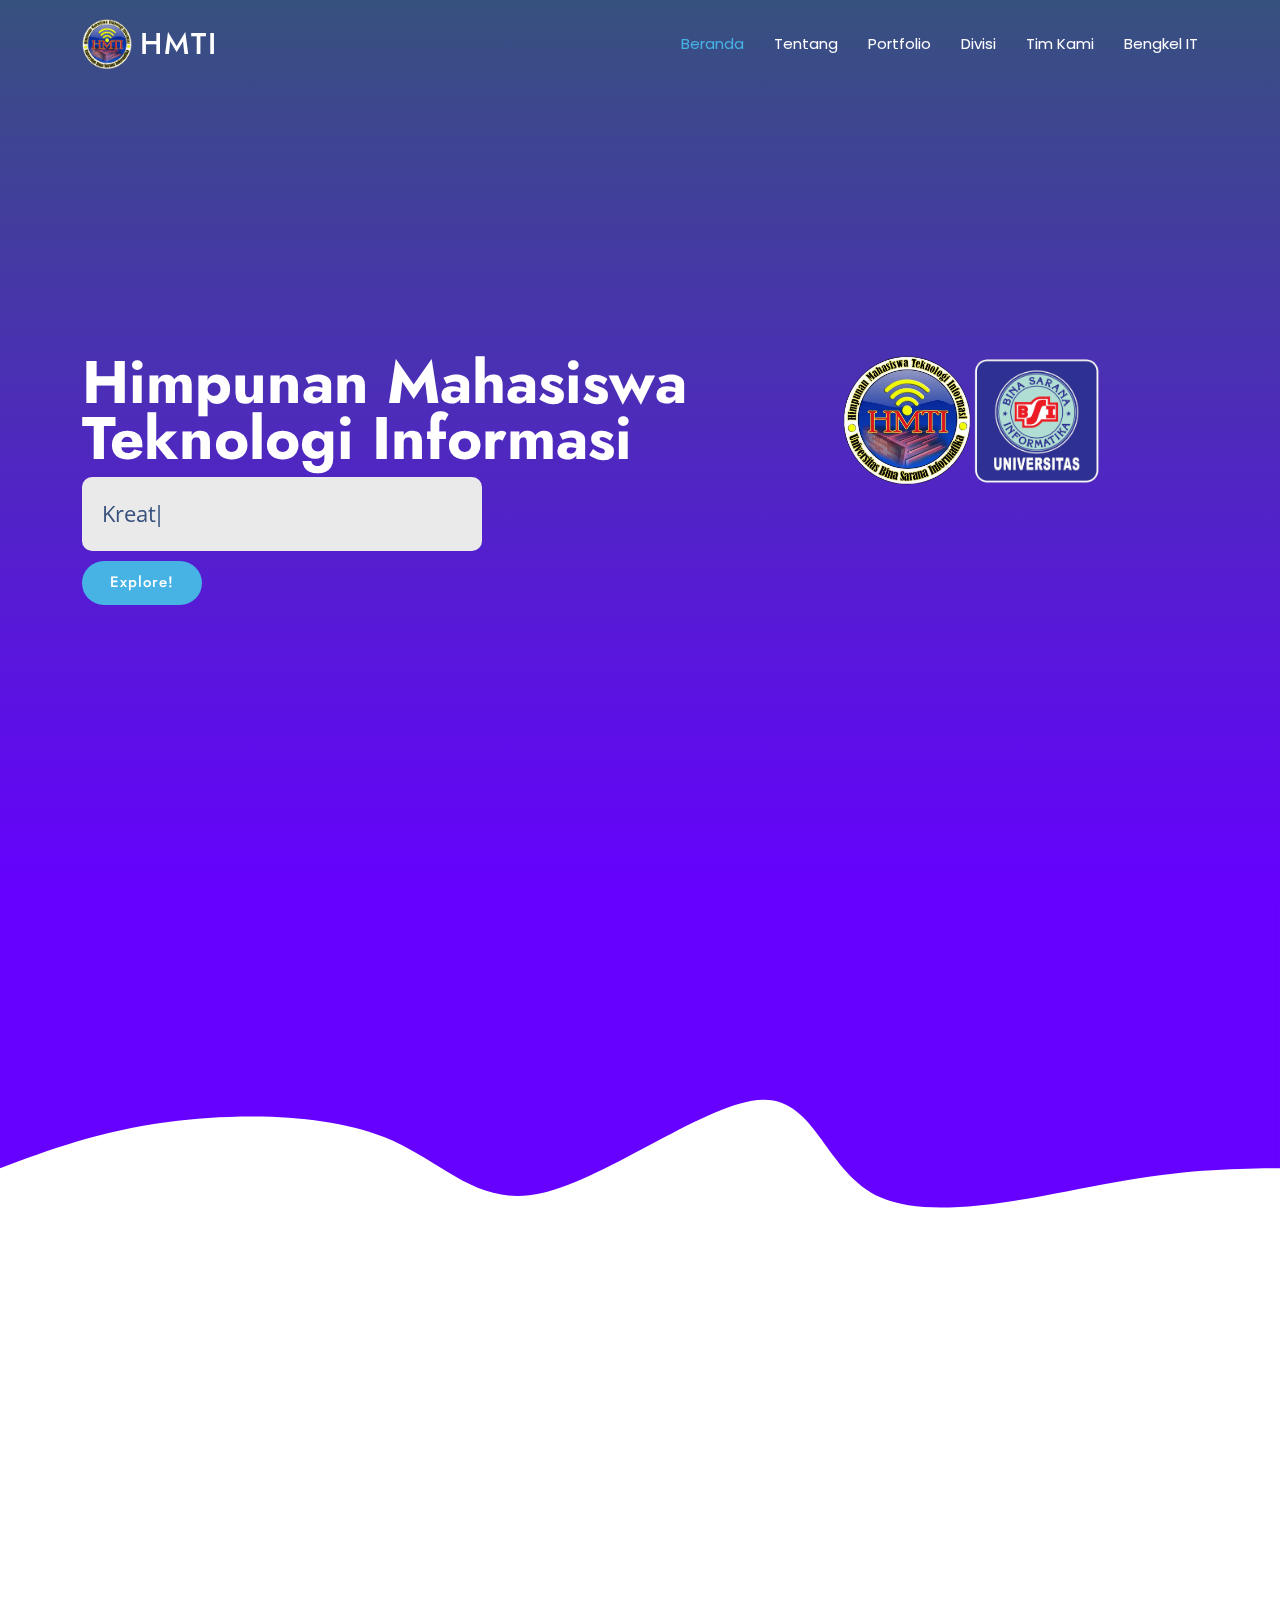
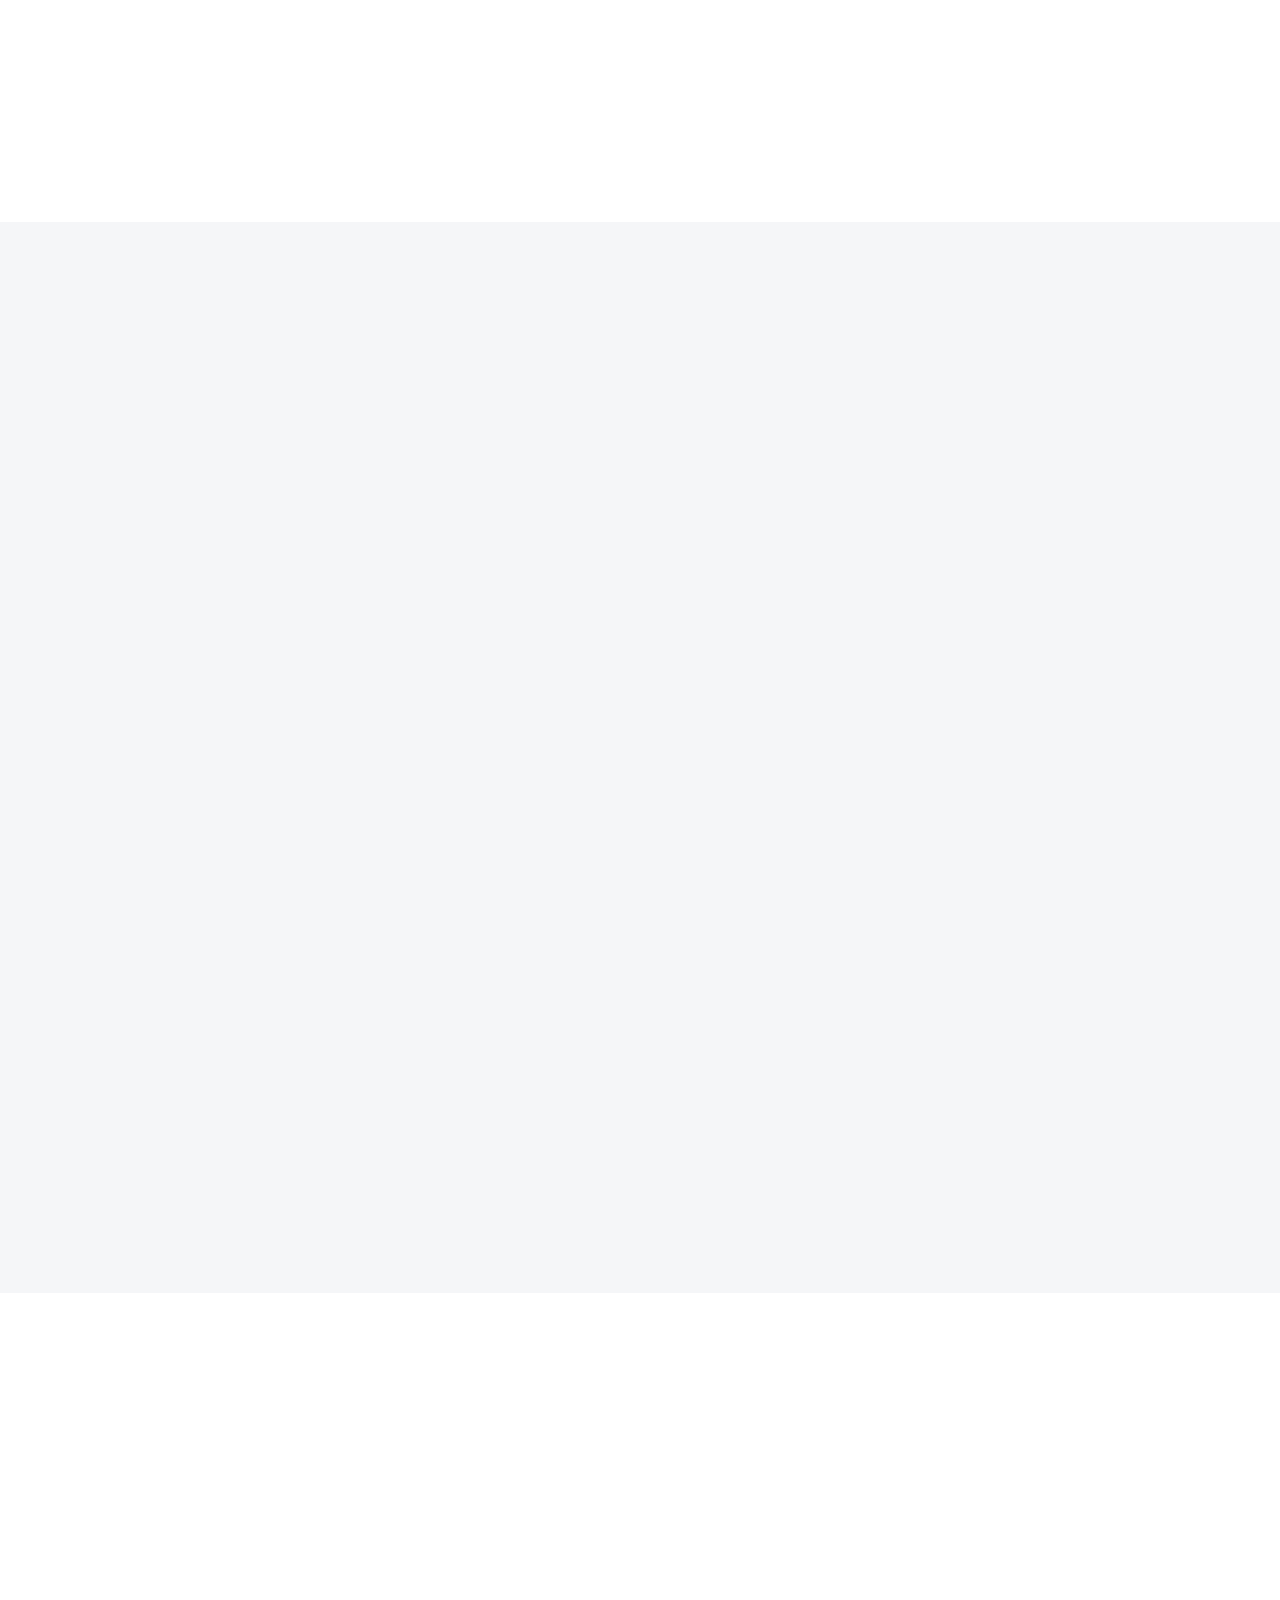
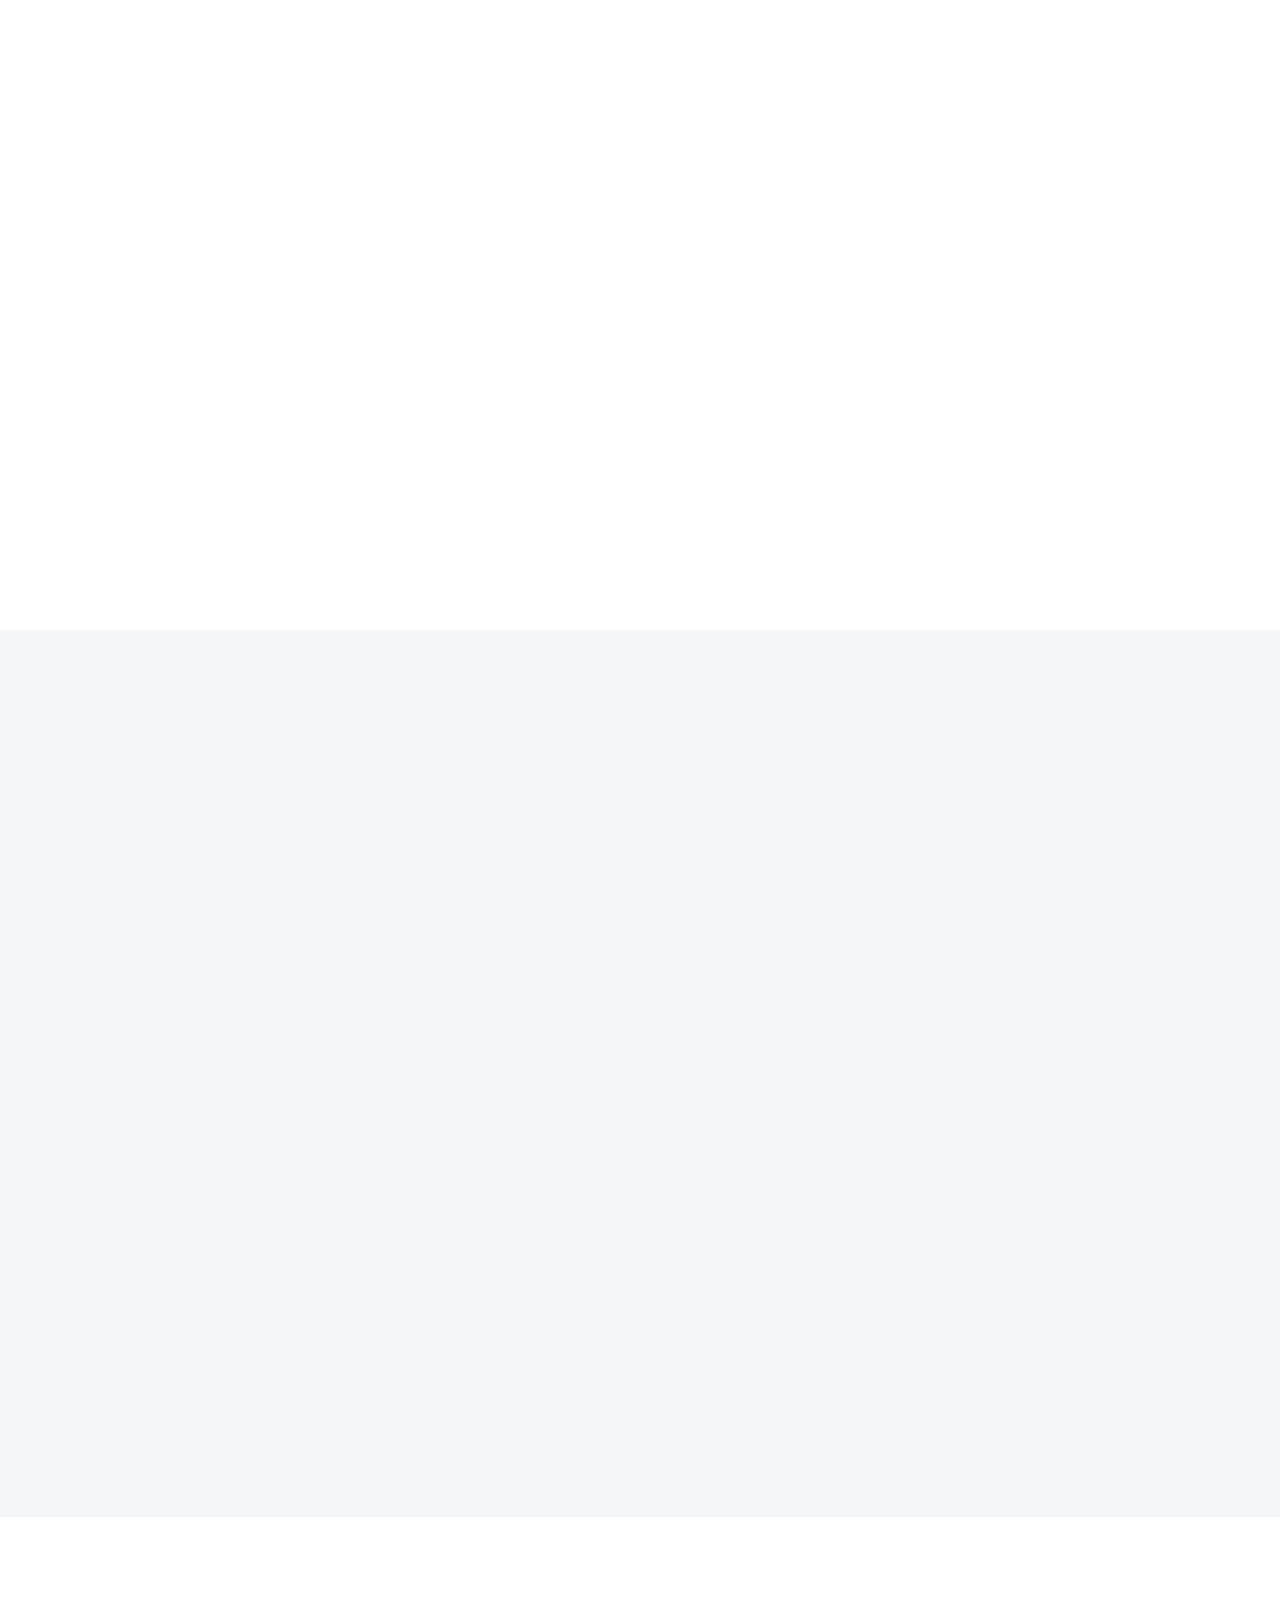
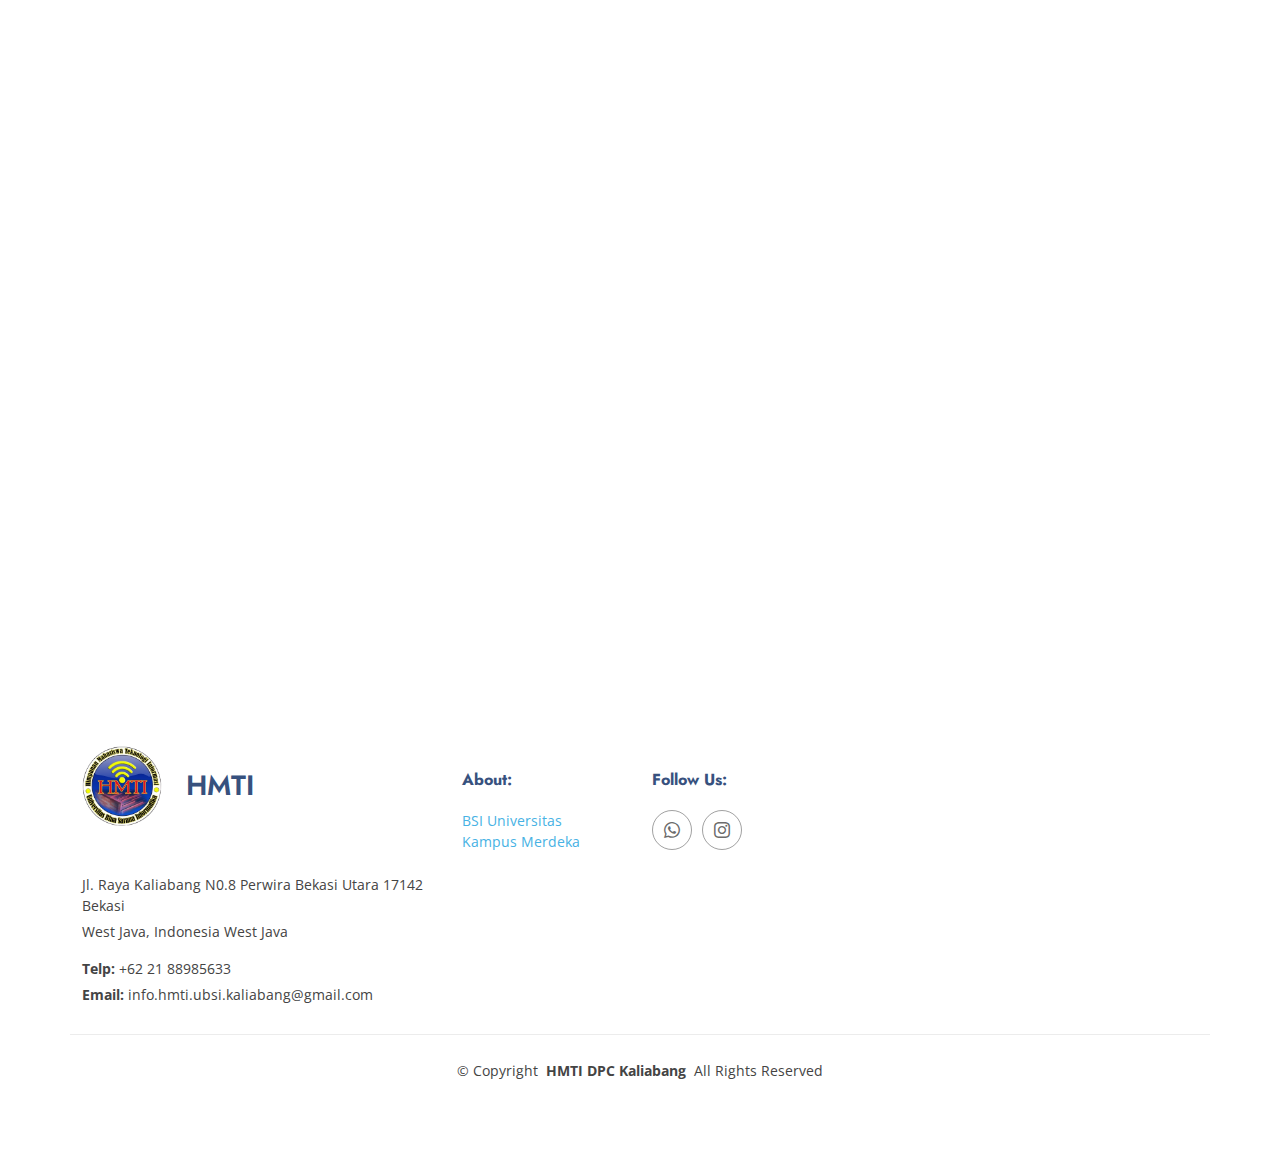
==== index.html @ dd817afd "add meta google-site" ====
<!DOCTYPE html>
<html lang="en">
  <head>
    <meta
      name="google-site-verification"
      content="E-CWiRntPMXFYasLdqHw-QI9miQb3XNckb81Kr66q2g"
    />
    <meta charset="utf-8" />
    <meta content="width=device-width, initial-scale=1.0" name="viewport" />
    <title>HMTI DPC Kaliabang</title>
    <meta
      name="description"
      content="Himpunan Mahasiswa Teknologi Informasi (HMTI) adalah wadah
                aspirasi dan pelayanan bagi mahasiswa Jurusan Teknologi
                Informasi."
    />
    <meta
      name="keywords"
      content="HMTI DPC Kaliabang, HMTI Kaliabang, DPC Kaliabang"
    />

    <!-- Favicons -->
    <link href="assets/logo-himpunan.png" rel="icon" />
    <link href="assets/logo-himpunan.png" rel="apple-touch-icon" />

    <!-- Fonts -->
    <link href="https://fonts.googleapis.com" rel="preconnect" />
    <link href="https://fonts.gstatic.com" rel="preconnect" crossorigin />
    <link
      href="https://fonts.googleapis.com/css2?family=Open+Sans:ital,wght@0,300;0,400;0,500;0,600;0,700;0,800;1,300;1,400;1,500;1,600;1,700;1,800&family=Poppins:ital,wght@0,100;0,200;0,300;0,400;0,500;0,600;0,700;0,800;0,900;1,100;1,200;1,300;1,400;1,500;1,600;1,700;1,800;1,900&family=Jost:ital,wght@0,100;0,200;0,300;0,400;0,500;0,600;0,700;0,800;0,900;1,100;1,200;1,300;1,400;1,500;1,600;1,700;1,800;1,900&display=swap"
      rel="stylesheet"
    />

    <!-- Vendor CSS Files -->
    <link
      href="assets/vendor/bootstrap/css/bootstrap.min.css"
      rel="stylesheet"
    />
    <link
      href="assets/vendor/bootstrap-icons/bootstrap-icons.css"
      rel="stylesheet"
    />
    <link href="assets/vendor/aos/aos.css" rel="stylesheet" />
    <link
      href="assets/vendor/glightbox/css/glightbox.min.css"
      rel="stylesheet"
    />
    <link href="assets/vendor/swiper/swiper-bundle.min.css" rel="stylesheet" />

    <!-- Main CSS File -->
    <link href="assets/css/main.css" rel="stylesheet" />
  </head>

  <body class="index-page">
    <header id="header" class="header d-flex align-items-center fixed-top">
      <div
        class="container-fluid container-xl position-relative d-flex align-items-center"
      >
        <a href="index.html" class="logo d-flex align-items-center me-auto">
          <!-- Uncomment the line below if you also wish to use an image logo -->
          <img src="assets/logo-himpunan.png" alt="Logo HMTI" />
          <h1 class="sitename">HMTI</h1>
          <br />
        </a>

        <nav id="navmenu" class="navmenu">
          <ul>
            <li><a href="#" class="active">Beranda</a></li>
            <li><a href="#about">Tentang</a></li>
            <!-- <li><a href="#services">Services</a></li> -->
            <li><a href="404.html">Portfolio</a></li>
            <li><a href="#divisi">Divisi</a></li>
            <li><a href="#team">Tim Kami</a></li>
            <li><a href="#contact">Bengkel IT</a></li>
          </ul>
          <i class="mobile-nav-toggle d-xl-none bi bi-list"></i>
        </nav>
      </div>
    </header>
    <main class="main">
      <!-- Hero Section -->
      <section id="hero" class="hero hehe section dark-background">
        <div class="container">
          <div class="row gy-4">
            <div
              class="col-lg-8 order-2 order-lg-1 d-flex flex-column justify-content-center"
              data-aos="zoom-out"
            >
              <h1>Himpunan Mahasiswa Teknologi Informasi</h1>
              <!-- <p>Aktif, Kreatif, Inovatif</p> -->

              <blockquote>
                <span id="typed"></span>
              </blockquote>
              <div class="d-flex">
                <a href="#about" class="btn-get-started">Explore!</a>
              </div>
            </div>
            <div
              class="col-lg-4 order-1 order-lg-2 hero-img ms"
              data-aos="zoom-out"
              data-aos-delay="200"
            >
              <img
                src="assets/logo-himpunan.png"
                class="animated"
                alt="Logo HMTI"
              /><img
                src="assets/logo-universitas-bina-sarana-informatika-ubsi.png"
                class="animated"
                alt="Logo UBSI"
              />
            </div>
          </div>
        </div>
      </section>
      <svg
        width="100%"
        height="100%"
        id="svg"
        viewBox="0 0 1440 490"
        xmlns="http://www.w3.org/2000/svg"
        class="transition duration-300 ease-in-out delay-150"
      >
        <style>
          .path-0 {
            animation: pathAnim-0 4s;
            animation-timing-function: linear;
            animation-iteration-count: infinite;
          }
          @keyframes pathAnim-0 {
            0% {
              d: path(
                "M 0,500 L 0,187 C 51.65372724149776,186.47578151837854 103.30745448299552,185.9515630367571 187,171 C 270.6925455170045,156.0484369632429 386.42390930951564,126.66952937135005 449,154 C 511.57609069048436,181.33047062864995 520.9969082789419,265.37031947784266 582,264 C 643.0030917210581,262.62968052215734 755.5884575747166,175.84919271727932 830,159 C 904.4115424252834,142.15080728272068 940.6492614221918,195.23290965304017 1008,222 C 1075.3507385778082,248.76709034695983 1173.8144967365165,249.21916867055992 1251,239 C 1328.1855032634835,228.78083132944008 1384.0927516317417,207.89041566472002 1440,187 L 1440,500 L 0,500 Z"
              );
            }
            25% {
              d: path(
                "M 0,500 L 0,187 C 83.61113019580898,213.02610786671247 167.22226039161797,239.05221573342493 241,228 C 314.77773960838203,216.94778426657507 378.722088629337,168.81724493301272 443,159 C 507.277911370663,149.18275506698728 571.889385091034,177.6788045345242 626,201 C 680.110614908966,224.3211954654758 723.720371006527,242.4675369288904 795,215 C 866.279628993473,187.5324630711096 965.2291308828583,114.45104774991412 1036,115 C 1106.7708691171417,115.54895225008588 1149.3631054620405,189.7282720714531 1212,214 C 1274.6368945379595,238.2717279285469 1357.3184472689798,212.63586396427345 1440,187 L 1440,500 L 0,500 Z"
              );
            }
            50% {
              d: path(
                "M 0,500 L 0,187 C 89.83442116111306,234.89144623840605 179.6688423222261,282.7828924768121 238,261 C 296.3311576777739,239.2171075231879 323.1590518722088,147.75987633115767 394,131 C 464.8409481277912,114.24012366884232 579.6949501889386,172.1776021985572 655,198 C 730.3050498110614,223.8223978014428 766.0611473720371,217.52971487461352 816,201 C 865.9388526279629,184.47028512538648 930.0604603229131,157.70353830298868 995,165 C 1059.939539677087,172.29646169701132 1125.6970113363104,213.6561319134318 1200,223 C 1274.3029886636896,232.3438680865682 1357.1514943318448,209.6719340432841 1440,187 L 1440,500 L 0,500 Z"
              );
            }
            75% {
              d: path(
                "M 0,500 L 0,187 C 87.91068361387838,156.14737203710064 175.82136722775675,125.2947440742013 236,122 C 296.17863277224325,118.7052559257987 328.6252147028513,142.96839574029542 381,160 C 433.3747852971487,177.03160425970458 505.67777396083807,186.83167296461698 586,204 C 666.3222260391619,221.16832703538302 754.6636894537959,245.7049124012367 822,217 C 889.3363105462041,188.2950875987633 935.667468223978,106.34867743043628 993,110 C 1050.332531776022,113.65132256956372 1118.6664376502922,202.90037787701823 1195,230 C 1271.3335623497078,257.09962212298177 1355.666781174854,222.04981106149089 1440,187 L 1440,500 L 0,500 Z"
              );
            }
            100% {
              d: path(
                "M 0,500 L 0,187 C 51.65372724149776,186.47578151837854 103.30745448299552,185.9515630367571 187,171 C 270.6925455170045,156.0484369632429 386.42390930951564,126.66952937135005 449,154 C 511.57609069048436,181.33047062864995 520.9969082789419,265.37031947784266 582,264 C 643.0030917210581,262.62968052215734 755.5884575747166,175.84919271727932 830,159 C 904.4115424252834,142.15080728272068 940.6492614221918,195.23290965304017 1008,222 C 1075.3507385778082,248.76709034695983 1173.8144967365165,249.21916867055992 1251,239 C 1328.1855032634835,228.78083132944008 1384.0927516317417,207.89041566472002 1440,187 L 1440,500 L 0,500 Z"
              );
            }
          }
        </style>
        <defs>
          <linearGradient id="gradient" x1="0%" y1="50%" x2="100%" y2="50%">
            <stop offset="5%" stop-color="#6600ff"></stop>
            <stop offset="95%" stop-color="#6600ff"></stop>
          </linearGradient>
        </defs>
        <path
          d="M 0,500 L 0,187 C 51.65372724149776,186.47578151837854 103.30745448299552,185.9515630367571 187,171 C 270.6925455170045,156.0484369632429 386.42390930951564,126.66952937135005 449,154 C 511.57609069048436,181.33047062864995 520.9969082789419,265.37031947784266 582,264 C 643.0030917210581,262.62968052215734 755.5884575747166,175.84919271727932 830,159 C 904.4115424252834,142.15080728272068 940.6492614221918,195.23290965304017 1008,222 C 1075.3507385778082,248.76709034695983 1173.8144967365165,249.21916867055992 1251,239 C 1328.1855032634835,228.78083132944008 1384.0927516317417,207.89041566472002 1440,187 L 1440,500 L 0,500 Z"
          stroke="none"
          stroke-width="0"
          fill="url(#gradient)"
          fill-opacity="1"
          class="transition-all duration-300 ease-in-out delay-150 path-0"
          transform="rotate(-180 720 250)"
        ></path>
      </svg>
      <!-- /Hero Section -->

      <!-- About Section -->
      <section id="about" class="about section">
        <!-- Section Title -->
        <div class="container section-title" data-aos="fade-up">
          <h2>Tentang Kami</h2>
        </div>
        <!-- End Section Title -->

        <div class="container">
          <div class="row gy-4">
            <div
              class="col-lg-6 content"
              data-aos="fade-up"
              data-aos-delay="100"
            >
              <p style="text-align: justify">
                Himpunan Mahasiswa Teknologi Informasi (HMTI) adalah wadah
                aspirasi dan pelayanan bagi mahasiswa Jurusan Teknologi
                Informasi. HMTI didirikan pada tanggal 02 Februari 2020
                bertempat di Jakarta. Himpunan Mahasiswa Teknologi Informasi
                terbentuk dengan dilatar belakangi oleh kebutuhan mahasiswa
                program studi Teknologi Informasi untuk terciptanya lingkungan
                yang mendukung pengembangan skill mahasiswa pada program studi
                tersebut sebagai calon teknisi dan akademisi aktif yang akan
                turun ke tengah-tengah masyarakat.
              </p>
            </div>

            <div class="col-lg-6" data-aos="fade-up" data-aos-delay="200">
              <p style="text-align: justify">
                Terbentuknya HMTI adalah sebagai salah satu wadah organisasi
                yang sangat dibutuhkan oleh seluruh mahasiswa Teknologi
                Informasi Universitas Bina Sarana Informatika untuk mencurahkan
                ide-ide brilian dan mengembangkan kemampuan mereka dalam
                menguasai materi-materi informatika, dan mengembangkan
                kreativitas yang tidak hanya bersifat teoritis, sehingga mereka
                menjadi akademisi yang profesional dan patut diteladani.
              </p>
              <a
                href="#"
                class="read-more"
                data-bs-toggle="modal"
                data-bs-target="#exampleModal"
                ><span>Lanjut Baca</span><i class="bi bi-arrow-right"></i
              ></a>
            </div>
            <div
              class="modal fade"
              id="exampleModal"
              tabindex="-1"
              aria-labelledby="exampleModalLabel"
              aria-hidden="true"
            >
              <div
                class="modal-dialog modal-dialog-scrollable modal-dialog-centered modal-xl"
              >
                <div class="modal-content">
                  <div class="modal-header">
                    <button
                      type="button"
                      class="btn-close"
                      data-bs-dismiss="modal"
                      aria-label="Close"
                    ></button>
                  </div>
                  <div class="modal-body">
                    <div class="row gy-4">
                      <div class="col-lg-6">
                        <p style="text-align: justify">
                          Himpunan Mahasiswa Teknologi Informasi (HMTI) adalah
                          wadah aspirasi dan pelayanan bagi mahasiswa Jurusan
                          Teknologi Informasi. HMTI didirikan pada tanggal 02
                          Februari 2020 bertempat di Jakarta. Himpunan Mahasiswa
                          Teknologi Informasi terbentuk dengan dilatar belakangi
                          oleh kebutuhan mahasiswa program studi Teknologi
                          Informasi untuk terciptanya lingkungan yang mendukung
                          pengembangan skill mahasiswa pada program studi
                          tersebut sebagai calon teknisi dan akademisi aktif
                          yang akan turun ke tengah-tengah masyarakat.
                        </p>
                      </div>
                      <div class="col-lg-6">
                        <p style="text-align: justify">
                          Terbentuknya HMTI adalah sebagai salah satu wadah
                          organisasi yang sangat dibutuhkan oleh seluruh
                          mahasiswa Teknologi Informasi Universitas Bina Sarana
                          Informatika untuk mencurahkan ide-ide brilian dan
                          mengembangkan kemampuan mereka dalam menguasai
                          materi-materi informatika, dan mengembangkan
                          kreativitas yang tidak hanya bersifat teoritis,
                          sehingga mereka menjadi akademisi yang profesional dan
                          patut diteladani.
                        </p>
                      </div>
                      <div class="col-lg-6">
                        <p style="text-align: justify">
                          Memperhatikan realita kemampuan mahasiswa dalam
                          mengelola kepribadian serta kemampuan intelektual
                          dalam sisi akademisi aktif dilingkungan perkuliahan,
                          baik dalam segi teknisi informasi, berkomunikasi atau
                          public speaking dan lain-lain, maka dari itu dengan
                          keinginan luhur dan dukungan dari seluruh mahasiswa
                          Teknologi Informasi Universitas Bina Sarana
                          Informatika memutuskan satu kesepakatan untuk
                          membentuk sebuah organisasi yang bernama HMTI sebagai
                          wadah diskusi mahasiswa Teknologi Informasi dan
                          pengembangan softskill secara produktif.
                        </p>
                      </div>
                      <div class="col-lg-6">
                        <p style="text-align: justify">
                          HMTI bertempat di Universitas Bina Sarana Informatika
                          Kramat di Jl. Kramat Raya No. 98 RT.18/RW.1, Paseban,
                          kecamatan Senen, Kota Jakarta pusat, Daerah Khusus
                          Ibukota Jakarta 10420.
                        </p>
                      </div>
                    </div>
                  </div>
                </div>
              </div>
            </div>
          </div>
        </div>
      </section>
      <!-- /About Section -->

      <!-- Why Us Section -->
      <section
        id="why-us"
        class="section why-us light-background"
        data-builder="section"
      >
        <div class="container-fluid">
          <div class="row gy-4">
            <div
              class="col-lg-7 d-flex flex-column justify-content-center order-2 order-lg-1"
            >
              <div
                class="content px-xl-5"
                data-aos="fade-up"
                data-aos-delay="100"
              >
                <h3>
                  <strong>Visi, Misi</strong>
                </h3>
              </div>

              <div
                class="faq-container px-xl-5"
                data-aos="fade-up"
                data-aos-delay="200"
              >
                <div class="faq-item faq-active">
                  <h3>Visi</h3>
                  <div class="faq-content">
                    <p>
                      Menjadikan HMTI sebagai wadah aspirasi dan pelayanan demi
                      mewujudkan mahasiswa teknologi informasi yang aktif,
                      kreatif, kompetitif, bertanggungjawab, dan berwawasan luas
                      agar mampu bersaing dalam perkembangan teknologi.
                    </p>
                  </div>
                  <i class="faq-toggle bi bi-chevron-right"></i>
                </div>
                <!-- End Faq item-->

                <div class="faq-item">
                  <h3>Misi</h3>
                  <div class="faq-content">
                    <p>
                      1. Meningkatkan kontribusi HMTI kepada lingkungan kampus
                      serta masyarakat luas terutama dibidang Teknologi
                      Informasi.
                      <br />
                      2. Menciptakan prestasi atau akademisi yang kreatif dan
                      inovatif dari berbagai aspek, baik akademik ataupun non
                      akademik.
                      <br />
                      3. Menanamkan sikap disiplin dan bertanggung jawab dalam
                      berorganisasi kepada setiap anggota.
                      <br />
                      4. Menciptakan ikatan yang kuat dan rasa memiliki terhadap
                      himpunan serta menjadikan HMTI sebagai keluarga.
                      <br />
                      5. Menjalin hubungan baik dan kerja sama dengan organisasi
                      mahasiswa lainnya serta menjaga nama baik himpunan dan
                      almamater.
                    </p>
                  </div>
                  <i class="faq-toggle bi bi-chevron-right"></i>
                </div>
                <!-- End Faq item-->
              </div>
            </div>

            <div class="col-lg-5 order-1 order-lg-2 why-us-img">
              <img
                src="assets/img/why-us.png"
                class="img-fluid"
                alt=""
                data-aos="zoom-in"
                data-aos-delay="100"
              />
            </div>
          </div>
        </div>
      </section>
      <!-- /Why Us Section -->

      <!-- Services Section -->
      <section id="divisi" class="services section light-background">
        <!-- Section Title -->
        <div class="container section-title" data-aos="fade-up">
          <h2>Divisi HMTI</h2>
        </div>
        <!-- End Section Title -->

        <div class="container">
          <div class="row gy-4 justify-content-center">
            <div
              class="col-xl-3 col-md-6 d-flex"
              data-aos="fade-up"
              data-aos-delay="100"
            >
              <div class="service-item position-relative">
                <div class="icon">
                  <i class="bi bi-calendar4-week icon"></i>
                </div>
                <h4>
                  <a href="kominfo/" class="stretched-link">Divisi Kominfo</a>
                </h4>
                <p>
                  Divisi Komunikasi dan Informasi (Kominfo) adalah divisi yang
                  bertugas dalam bidang komunikasi, publikasi, dan penyebaran
                  informasi.
                </p>
              </div>
            </div>
            <!-- End Service Item -->

            <div
              class="col-xl-3 col-md-6 d-flex"
              data-aos="fade-up"
              data-aos-delay="200"
            >
              <div class="service-item position-relative">
                <div class="icon">
                  <i class="bi bi-megaphone"></i>
                </div>
                <h4>
                  <a href="psdm/" class="stretched-link">Divisi PSDM</a>
                </h4>
                <p>
                  Divisi Pengembangan Sumber Daya Mahasiswa (PSDM) adalah divisi
                  yang bertugas untuk mengembangkan sumber daya mahasiswa di
                  berbagai organisasi.
                </p>
              </div>
            </div>
            <!-- End Service Item -->

            <div
              class="col-xl-3 col-md-6 d-flex"
              data-aos="fade-up"
              data-aos-delay="300"
            >
              <div class="service-item position-relative">
                <div class="icon">
                  <i class="bi bi-info-circle"></i>
                </div>
                <h4>
                  <a href="litbang/" class="stretched-link">Divisi Litbang</a>
                </h4>
                <p>
                  Divisi litbang atau divisi penelitian dan pengembangan adalah
                  divisi yang bertugas melakukan penelitian, pengembangan, dan
                  publikasi.
                </p>
              </div>
            </div>
            <!-- End Service Item -->
          </div>
        </div>
      </section>
      <!-- /Services Section -->

      <!-- Team Section -->
      <section id="team" class="team section">
        <!-- Section Title -->
        <div class="container section-title" data-aos="fade-up">
          <h2>Struktur Organisasi HMTI</h2>
        </div>
        <!-- End Section Title -->

        <div class="container">
          <div class="row gy-4">
            <div class="col-lg-6" data-aos="fade-up" data-aos-delay="100">
              <div class="team-member d-flex align-items-start">
                <div class="pic">
                  <a
                    href="assets/img/team/therima.jpg"
                    title="Therima"
                    data-gallery="portfolio-gallery-app"
                    class="glightbox preview-link"
                  >
                    <img
                      src="assets/img/team/therima.jpg"
                      class="img-fluid"
                      alt=""
                    />
                  </a>
                </div>
                <div class="member-info">
                  <h4>Therima</h4>
                  <span>Ketua DPC Kaliabang</span>
                  <!-- <p>
                    Explicabo voluptatem mollitia et repellat qui dolorum quasi
                  </p> -->
                  <div class="social">
                    <a
                      href="https://www.instagram.com/therima_ndr/"
                      target="_blank"
                      ><i class="bi bi-instagram"></i
                    ></a>
                  </div>
                </div>
              </div>
            </div>
            <!-- End Team Member -->

            <div class="col-lg-6" data-aos="fade-up" data-aos-delay="200">
              <div class="team-member d-flex align-items-start">
                <div class="pic">
                  <a
                    href="assets/img/team/ega.jpg"
                    title="Ega Ernanda"
                    data-gallery="portfolio-gallery-app"
                    class="glightbox preview-link"
                  >
                    <img
                      src="assets/img/team/ega.jpg"
                      class="img-fluid"
                      alt=""
                    />
                  </a>
                </div>
                <div class="member-info">
                  <h4>Ega Ernanda</h4>
                  <span>Sekretaris Jendral</span>
                  <!-- <p>
                    Aut maiores voluptates amet et quis praesentium qui senda
                    para
                  </p> -->
                  <div class="social">
                    <a
                      href="https://www.instagram.com/eggrnnd_
/"
                      target="_blank"
                      ><i class="bi bi-instagram"></i
                    ></a>
                  </div>
                </div>
              </div>
            </div>
            <!-- End Team Member -->

            <div class="col-lg-6" data-aos="fade-up" data-aos-delay="300">
              <div class="team-member d-flex align-items-start">
                <div class="pic">
                  <a
                    href="assets/img/team/idris.jpg"
                    title="Idris Haidir Ali"
                    data-gallery="portfolio-gallery-app"
                    class="glightbox preview-link"
                  >
                    <img
                      src="assets/img/team/idris.jpg"
                      class="img-fluid"
                      alt=""
                    />
                  </a>
                </div>
                <div class="member-info">
                  <h4>Idris Haidir Ali</h4>
                  <span>Bendahara</span>
                  <!-- <p>
                    Quisquam facilis cum velit laborum corrupti fuga rerum quia
                  </p> -->
                  <div class="social">
                    <a href="https://instagram.com/idris_haidir" target="_blank"
                      ><i class="bi bi-instagram"></i
                    ></a>
                  </div>
                </div>
              </div>
            </div>
            <!-- End Team Member -->

            <div class="col-lg-6" data-aos="fade-up" data-aos-delay="400">
              <div class="team-member d-flex align-items-start">
                <div class="pic">
                  <a
                    href="assets/img/team/jabal.jpg"
                    title="Ismail Jabal Haq"
                    data-gallery="portfolio-gallery-app"
                    class="glightbox preview-link"
                  >
                    <img
                      src="assets/img/team/jabal.jpg"
                      class="img-fluid"
                      alt=""
                    />
                  </a>
                </div>
                <div class="member-info">
                  <h4>Ismail Jabal Haq</h4>
                  <span>Ketua Divisi Kominfo</span>
                  <!-- <p>
                    Dolorum tempora officiis odit laborum officiis et et
                    accusamus
                  </p> -->
                  <div class="social">
                    <a href="https://instagram.com/jabal_haq09" target="_blank"
                      ><i class="bi bi-instagram"></i
                    ></a>
                  </div>
                </div>
              </div>
            </div>
            <!-- End Team Member -->

            <div class="col-lg-6" data-aos="fade-up" data-aos-delay="400">
              <div class="team-member d-flex align-items-start">
                <div class="pic">
                  <a
                    href="assets/img/team/dika.jpg"
                    title="Mahardika Iskandar"
                    data-gallery="portfolio-gallery-app"
                    class="glightbox preview-link"
                  >
                    <img
                      src="assets/img/team/dika.jpg"
                      class="img-fluid"
                      alt=""
                    />
                  </a>
                </div>
                <div class="member-info">
                  <h4>Mahardika Iskandar</h4>
                  <span>Ketua Divisi Litbang</span>
                  <!-- <p>
                    Dolorum tempora officiis odit laborum officiis et et
                    accusamus
                  </p> -->
                  <div class="social">
                    <a href="https://instagram.com/"
                      ><i class="bi bi-instagram"></i
                    ></a>
                  </div>
                </div>
              </div>
            </div>
            <!-- End Team Member -->

            <div class="col-lg-6" data-aos="fade-up" data-aos-delay="400">
              <div class="team-member d-flex align-items-start">
                <div class="pic">
                  <a
                    href="assets/img/team/adit.jpg"
                    title="Aditiya Saputra"
                    data-gallery="portfolio-gallery-app"
                    class="glightbox preview-link"
                  >
                    <img
                      src="assets/img/team/adit.jpg"
                      class="img-fluid"
                      alt=""
                    />
                  </a>
                </div>
                <div class="member-info">
                  <h4>Aditiya Saputra</h4>
                  <span>Ketua Divisi PSDM</span>
                  <!-- <p>
                    Dolorum tempora officiis odit laborum officiis et et
                    accusamus
                  </p> -->
                  <div class="social">
                    <a href="https://instagram.com/_sptrraa_" target="_blank">
                      <i class="bi bi-instagram"></i>
                    </a>
                  </div>
                </div>
              </div>
            </div>
            <!-- End Team Member -->
          </div>
        </div>
      </section>
      <!-- /Team Section -->

      <!-- Faq 2 Section -->
      <section id="faq-2" class="faq-2 section light-background">
        <!-- Section Title -->
        <div class="container section-title" data-aos="fade-up">
          <h2>Pertanyaan yang Sering Diajukan</h2>
        </div>
        <!-- End Section Title -->

        <div class="container">
          <div class="row justify-content-center">
            <div class="col-lg-10">
              <div class="faq-container">
                <div
                  class="faq-item faq-active"
                  data-aos="fade-up"
                  data-aos-delay="200"
                >
                  <i class="faq-icon bi bi-question-circle"></i>
                  <h3>
                    Apa saja peluang karir yang bisa didapatkan setelah lulus
                    dari jurusan Teknologi Informasi?
                  </h3>
                  <div class="faq-content">
                    <p>
                      Lulusan jurusan Teknologi Informasi memiliki banyak
                      peluang karir, termasuk posisi sebagai administrator
                      sistem, analis data, pengembang perangkat lunak, spesialis
                      keamanan siber, manajer TI, dan konsultan teknologi.
                      Permintaan yang terus meningkat akan solusi digital dan
                      manajemen data memastikan bahwa profesional TI dapat
                      menemukan berbagai jalur karir yang menjanjikan di
                      berbagai industri.
                    </p>
                  </div>
                  <i class="faq-toggle bi bi-chevron-right"></i>
                </div>
                <!-- End Faq item-->

                <div class="faq-item" data-aos="fade-up" data-aos-delay="300">
                  <i class="faq-icon bi bi-question-circle"></i>
                  <h3>
                    Bagaimana jurusan Teknologi Informasi mendukung inovasi dan
                    kreativitas?
                  </h3>
                  <div class="faq-content">
                    <p>
                      Jurusan Teknologi Informasi menawarkan banyak kesempatan
                      untuk berinovasi dan berkreasi. Mahasiswa dapat terlibat
                      dalam pengembangan sistem informasi yang efisien, desain
                      arsitektur jaringan, atau penerapan teknologi terbaru
                      seperti kecerdasan buatan (AI) dan Internet of Things
                      (IoT). Misalnya, dalam pengembangan aplikasi bisnis,
                      mahasiswa dapat merancang solusi kreatif untuk
                      meningkatkan proses operasional dan pengalaman pengguna.
                    </p>
                  </div>
                  <i class="faq-toggle bi bi-chevron-right"></i>
                </div>
                <!-- End Faq item-->

                <div class="faq-item" data-aos="fade-up" data-aos-delay="400">
                  <i class="faq-icon bi bi-question-circle"></i>
                  <h3>
                    Apakah gaji di bidang Teknologi Informasi kompetitif
                    dibandingkan dengan bidang lainnya?
                  </h3>
                  <div class="faq-content">
                    <p>
                      Ya, gaji di bidang Teknologi Informasi cenderung sangat
                      kompetitif. Posisi seperti analis data, manajer TI, dan
                      spesialis keamanan siber sering kali mendapatkan
                      kompensasi yang menarik, mengingat keterampilan teknis
                      yang dibutuhkan dan permintaan yang tinggi untuk
                      profesional TI. Gaji yang kompetitif ini mencerminkan
                      nilai strategis dari keahlian TI dalam mendukung dan
                      mengelola infrastruktur teknologi yang penting bagi
                      organisasi.
                    </p>
                  </div>
                  <i class="faq-toggle bi bi-chevron-right"></i>
                </div>
                <!-- End Faq item-->

                <div class="faq-item" data-aos="fade-up" data-aos-delay="500">
                  <i class="faq-icon bi bi-question-circle"></i>
                  <h3>
                    Seberapa fleksibel pekerjaan di bidang Teknologi Informasi?
                  </h3>
                  <div class="faq-content">
                    <p>
                      Banyak pekerjaan di bidang Teknologi Informasi menawarkan
                      fleksibilitas tinggi, seperti opsi untuk bekerja dari
                      jarak jauh, jam kerja yang fleksibel, atau sistem kerja
                      hybrid. Misalnya, seorang pengembang perangkat lunak atau
                      spesialis jaringan sering kali dapat melakukan pekerjaan
                      mereka dari lokasi yang berbeda asalkan mereka memiliki
                      akses ke infrastruktur yang diperlukan. Fleksibilitas ini
                      memungkinkan karyawan TI untuk menyesuaikan jadwal kerja
                      dengan kebutuhan pribadi mereka.
                    </p>
                  </div>
                  <i class="faq-toggle bi bi-chevron-right"></i>
                </div>
                <!-- End Faq item-->

                <div class="faq-item" data-aos="fade-up" data-aos-delay="600">
                  <i class="faq-icon bi bi-question-circle"></i>
                  <h3>
                    Bagaimana peran Teknologi Informasi dalam transformasi
                    digital?
                  </h3>
                  <div class="faq-content">
                    <p>
                      Teknologi Informasi berperan penting dalam transformasi
                      digital dengan menyediakan alat dan solusi yang
                      memungkinkan organisasi untuk mengoptimalkan operasi
                      mereka dan beradaptasi dengan perubahan teknologi. Ini
                      termasuk pengembangan dan penerapan sistem informasi yang
                      mendukung otomatisasi, analisis data besar, dan integrasi
                      berbagai platform digital. Misalnya, sistem manajemen
                      hubungan pelanggan (CRM) dan solusi berbasis cloud
                      membantu perusahaan dalam meningkatkan efisiensi
                      operasional dan pengalaman pelanggan.
                    </p>
                  </div>
                  <i class="faq-toggle bi bi-chevron-right"></i>
                </div>

                <div class="faq-item" data-aos="fade-up" data-aos-delay="600">
                  <i class="faq-icon bi bi-question-circle"></i>
                  <h3>
                    Apa yang membedakan jurusan Teknologi Informasi dari jurusan
                    lain dalam konteks perkembangan karir?
                  </h3>
                  <div class="faq-content">
                    <p>
                      Jurusan Teknologi Informasi sering kali membedakan dirinya
                      dengan fokus pada pengelolaan dan penerapan solusi
                      teknologi yang mendukung berbagai aspek operasional
                      bisnis. Sementara jurusan lain mungkin lebih fokus pada
                      teori atau konsep spesifik, Teknologi Informasi
                      berorientasi pada penerapan praktis dan solusi yang dapat
                      langsung diterapkan dalam lingkungan bisnis. Hal ini
                      memungkinkan lulusan untuk terlibat langsung dalam
                      pengembangan dan pengelolaan sistem yang penting bagi
                      keberhasilan organisasi.
                    </p>
                  </div>
                  <i class="faq-toggle bi bi-chevron-right"></i>
                </div>
                <!-- End Faq item-->
              </div>
            </div>
          </div>
        </div>
      </section>
      <!-- /Faq 2 Section -->

      <!-- Contact Section -->
      <section id="contact" class="contact section">
        <!-- Section Title -->
        <div class="container section-title" data-aos="fade-up">
          <h2>Bengkel IT</h2>
          <p>
            Punya keluhan mengenai install ulang, install aplikasi, dan masalah
            lainnya? Yuk, isi kolom dibawah ini untuk hubungi kami:
          </p>
        </div>
        <!-- End Section Title -->

        <div class="container" data-aos="fade-up" data-aos-delay="100">
          <div class="row gy-4">
            <div class="col-lg-12">
              <form
                class="php-email-form"
                data-aos="fade-up"
                data-aos-delay="200"
              >
                <div class="row gy-4">
                  <div class="col-md-6">
                    <label for="name-field" class="pb-2">Nama Lengkap:</label>
                    <input
                      type="text"
                      name="name"
                      id="name-field"
                      class="form-control"
                      required=""
                    />
                  </div>

                  <div class="col-md-6">
                    <label for="name-field" class="pb-2">Merk Laptop:</label>
                    <input
                      type="text"
                      name="name"
                      id="merk-field"
                      class="form-control"
                      required=""
                    />
                  </div>

                  <div class="col-md-12">
                    <label for="message-field" class="pb-2">Keluhan:</label>
                    <textarea
                      class="form-control"
                      name="message"
                      rows="10"
                      id="message-field"
                      required=""
                    ></textarea>
                  </div>

                  <div class="col-md-12 text-center">
                    <div class="loading">Loading</div>
                    <div class="error-message"></div>
                    <div class="sent-message">
                      Your message has been sent. Thank you!
                    </div>

                    <button type="submit" onclick="send()">Send Message</button>
                  </div>
                </div>
              </form>
            </div>
            <!-- End Contact Form -->
          </div>
        </div>
      </section>
      <!-- /Contact Section -->
    </main>

    <footer id="footer" class="footer">
      <div class="container footer-top">
        <div class="row gy-4">
          <div class="col-lg-4 col-md-6 footer-about">
            <a href="index.html" class="d-flex align-items-center">
              <img src="assets/logo-himpunan.png" alt="Logo HMTI" height="80" />
              <span class="ms-4 sitename">HMTI</span>
            </a>
            <div class="footer-contact mt-5">
              <p>Jl. Raya Kaliabang N0.8 Perwira Bekasi Utara 17142 Bekasi</p>
              <p>West Java, Indonesia West Java</p>
              <p class="mt-3">
                <strong>Telp:</strong> <span>+62 21 88985633</span>
              </p>
              <p>
                <strong>Email:</strong>
                <span>info.hmti.ubsi.kaliabang@gmail.com</span>
              </p>
            </div>
          </div>

          <div class="col-lg-2 col-md-12 mt-5">
            <h4>About:</h4>
            <div class="footer-links d-flex flex-column">
              <a href="https://www.bsi.ac.id/indexkoe_yht.php" target="_blank"
                >BSI Universitas</a
              >
              <a
                href="https://pusatinformasi.kampusmerdeka.kemdikbud.go.id/hc/id"
                target="_blank"
                >Kampus Merdeka</a
              >
            </div>
          </div>

          <div class="col-lg-2 col-md-12 mt-5">
            <h4>Follow Us:</h4>
            <div class="social-links d-flex">
              <a href=""><i class="bi bi-whatsapp"></i></a>
              <a href="https://www.instagram.com/hmti.kaliabang/"
                ><i class="bi bi-instagram"></i
              ></a>
            </div>
          </div>
        </div>
      </div>

      <div class="container copyright text-center mt-4">
        <p>
          © <span>Copyright</span>
          <strong class="px-1 sitename">HMTI DPC Kaliabang</strong>
          <span>All Rights Reserved</span>
        </p>
      </div>
    </footer>

    <!-- Scroll Top -->
    <a
      href="#"
      id="scroll-top"
      class="scroll-top d-flex align-items-center justify-content-center"
      ><i class="bi bi-arrow-up-short"></i
    ></a>

    <!-- Preloader -->
    <div id="preloader"></div>

    <!-- Vendor JS Files -->
    <script src="assets/vendor/bootstrap/js/bootstrap.bundle.min.js"></script>
    <script src="assets/vendor/php-email-form/validate.js"></script>
    <script src="assets/vendor/aos/aos.js"></script>
    <script src="assets/vendor/glightbox/js/glightbox.min.js"></script>
    <script src="assets/vendor/swiper/swiper-bundle.min.js"></script>
    <script src="assets/vendor/waypoints/noframework.waypoints.js"></script>
    <script src="assets/vendor/imagesloaded/imagesloaded.pkgd.min.js"></script>
    <script src="assets/vendor/isotope-layout/isotope.pkgd.min.js"></script>
    <script src="assets/vendor/typeitjs/typeitjs.js"></script>

    <!-- Main JS File -->
    <script src="assets/js/main.js"></script>
    <script src="assets/js/bengkel-it.js"></script>
    <script>
      document.addEventListener("DOMContentLoaded", function () {
        new TypeIt("#typed", {
          strings: ["Kreatif! Aktif! Inovatif!"],
          loop: true,
        }).go();
      });
    </script>
  </body>
</html>
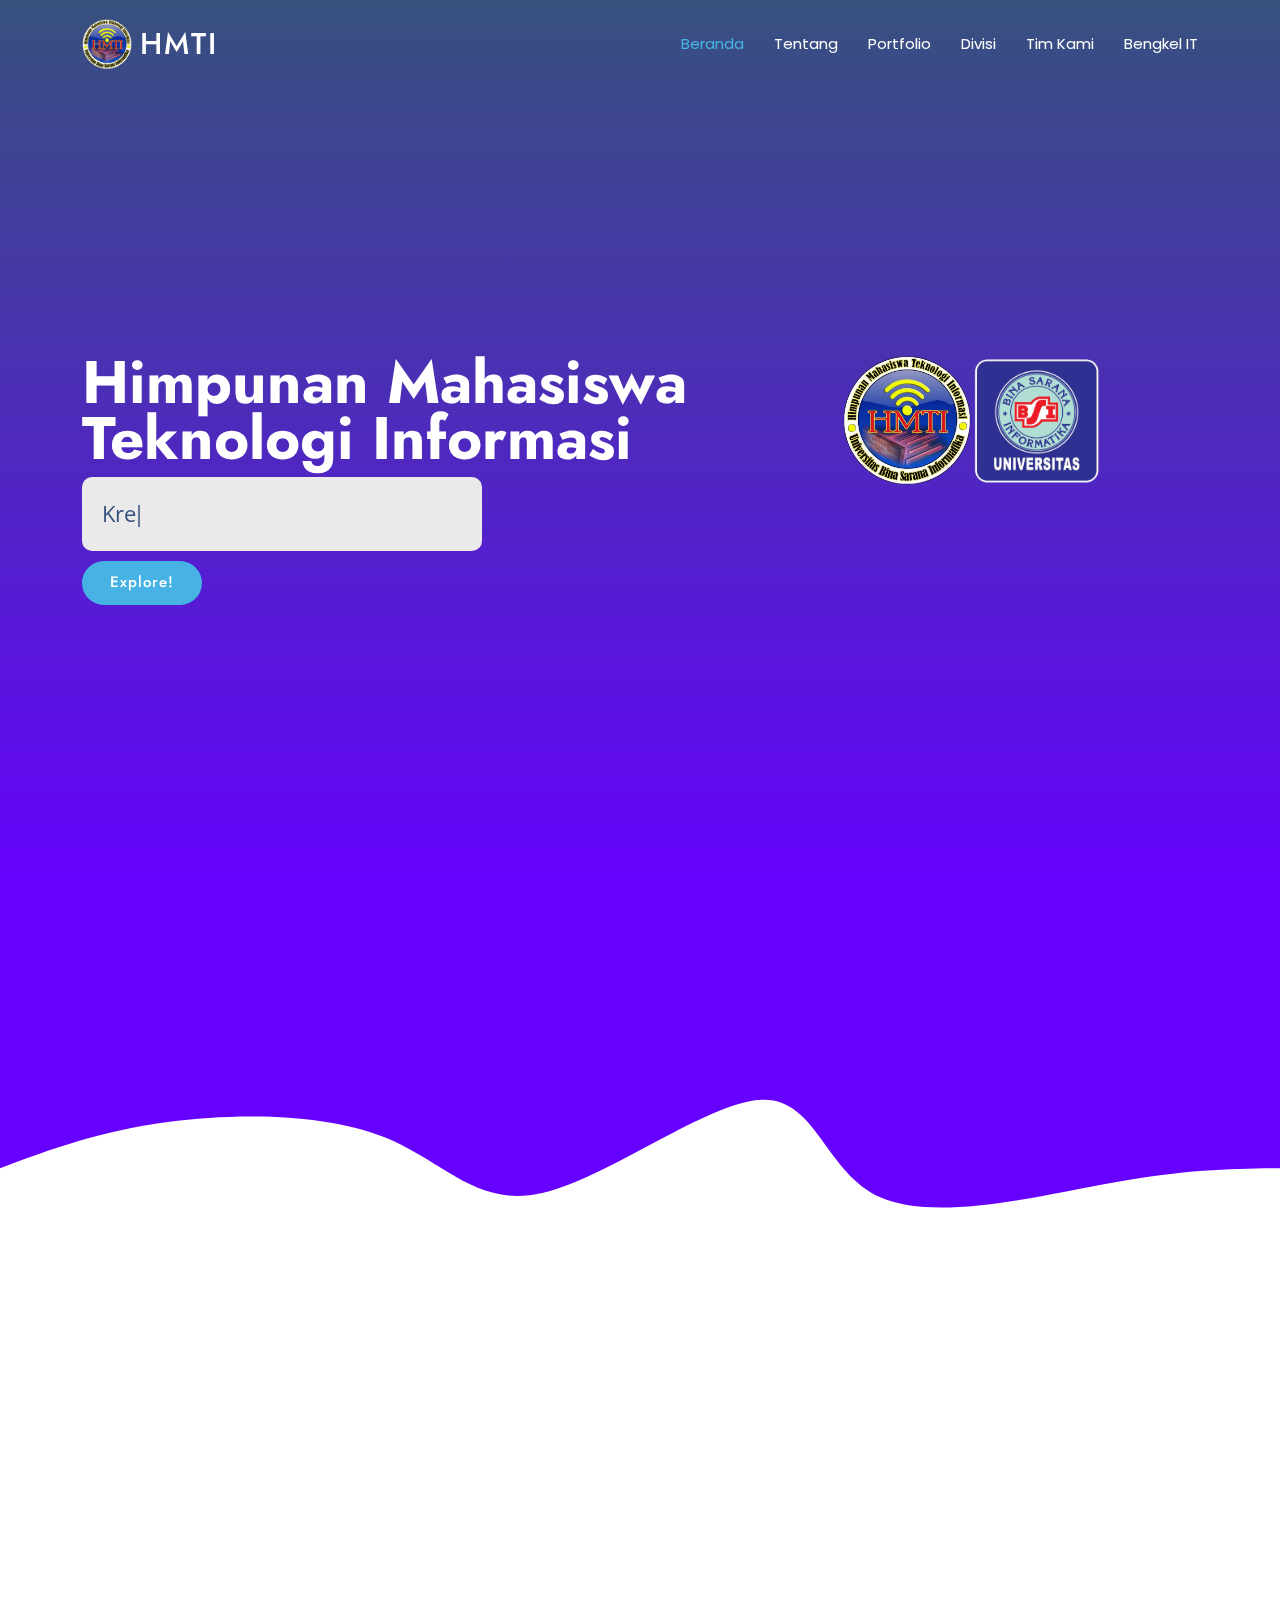
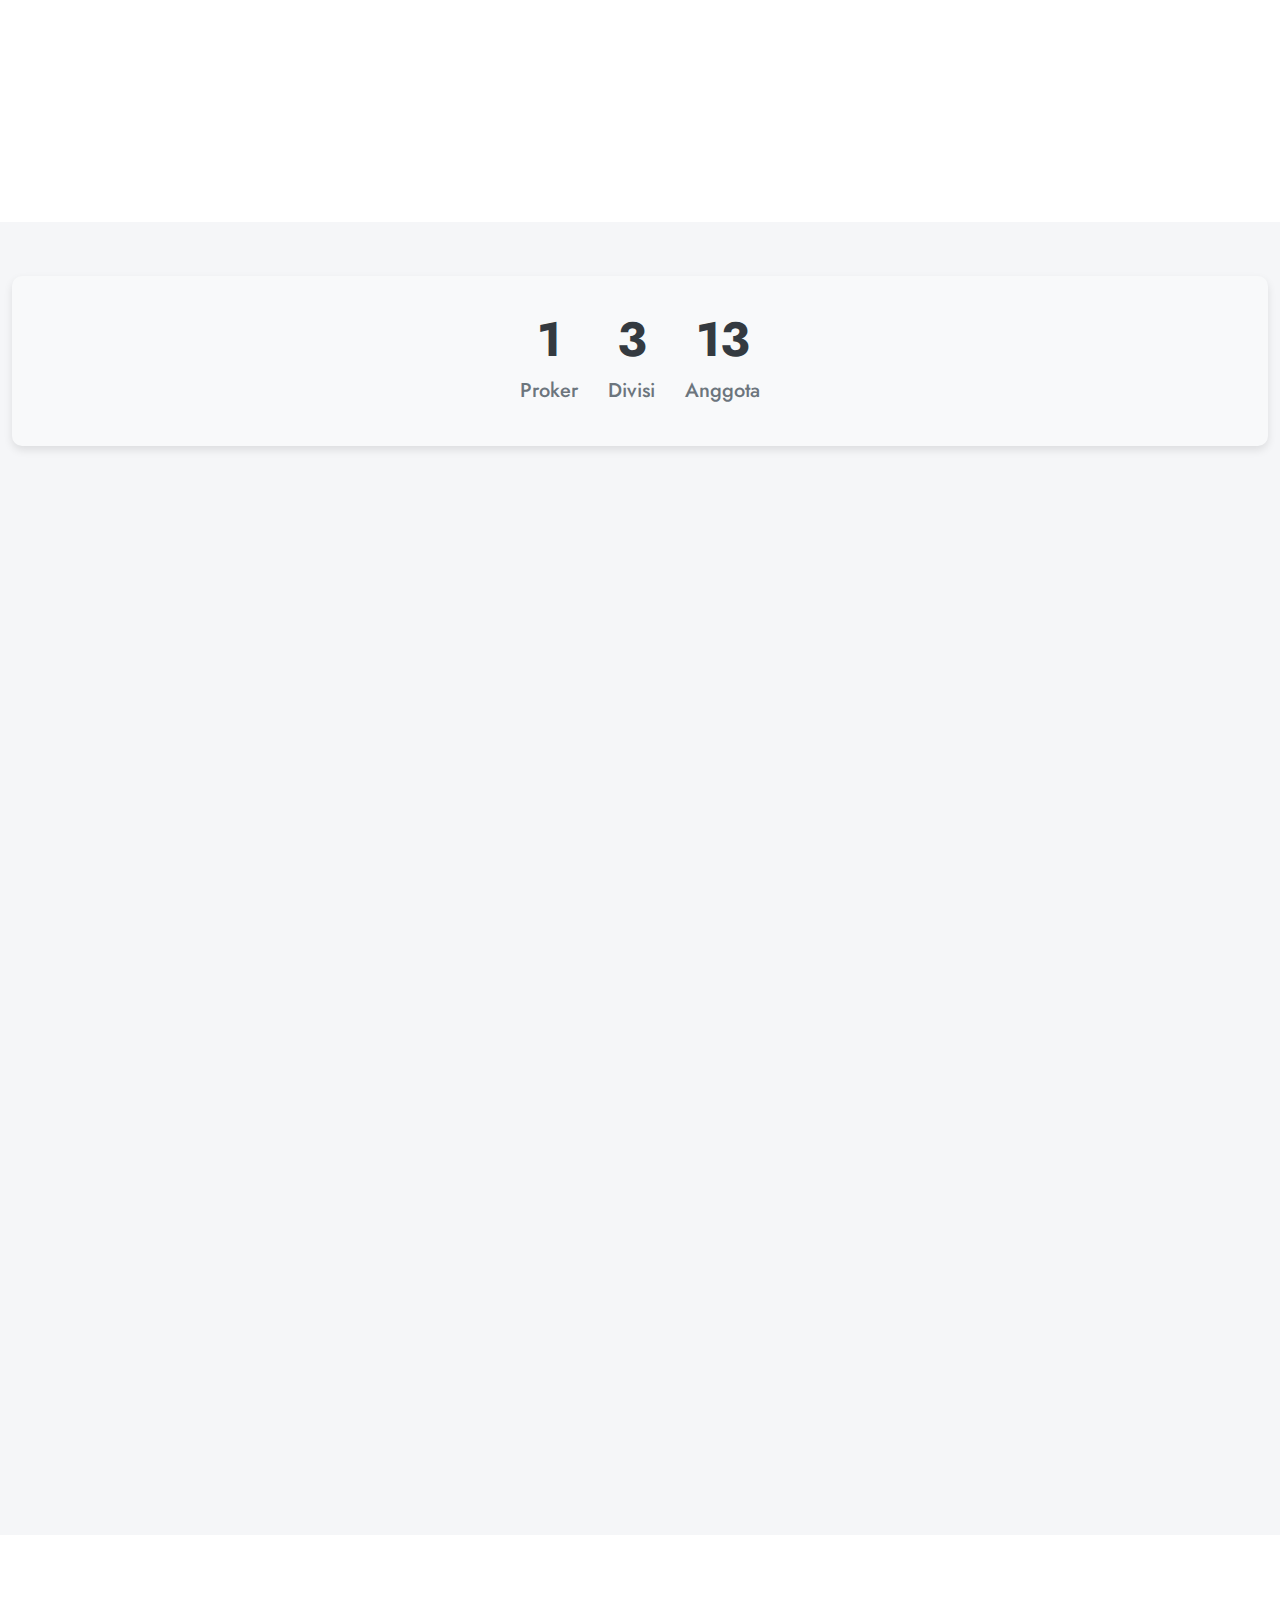
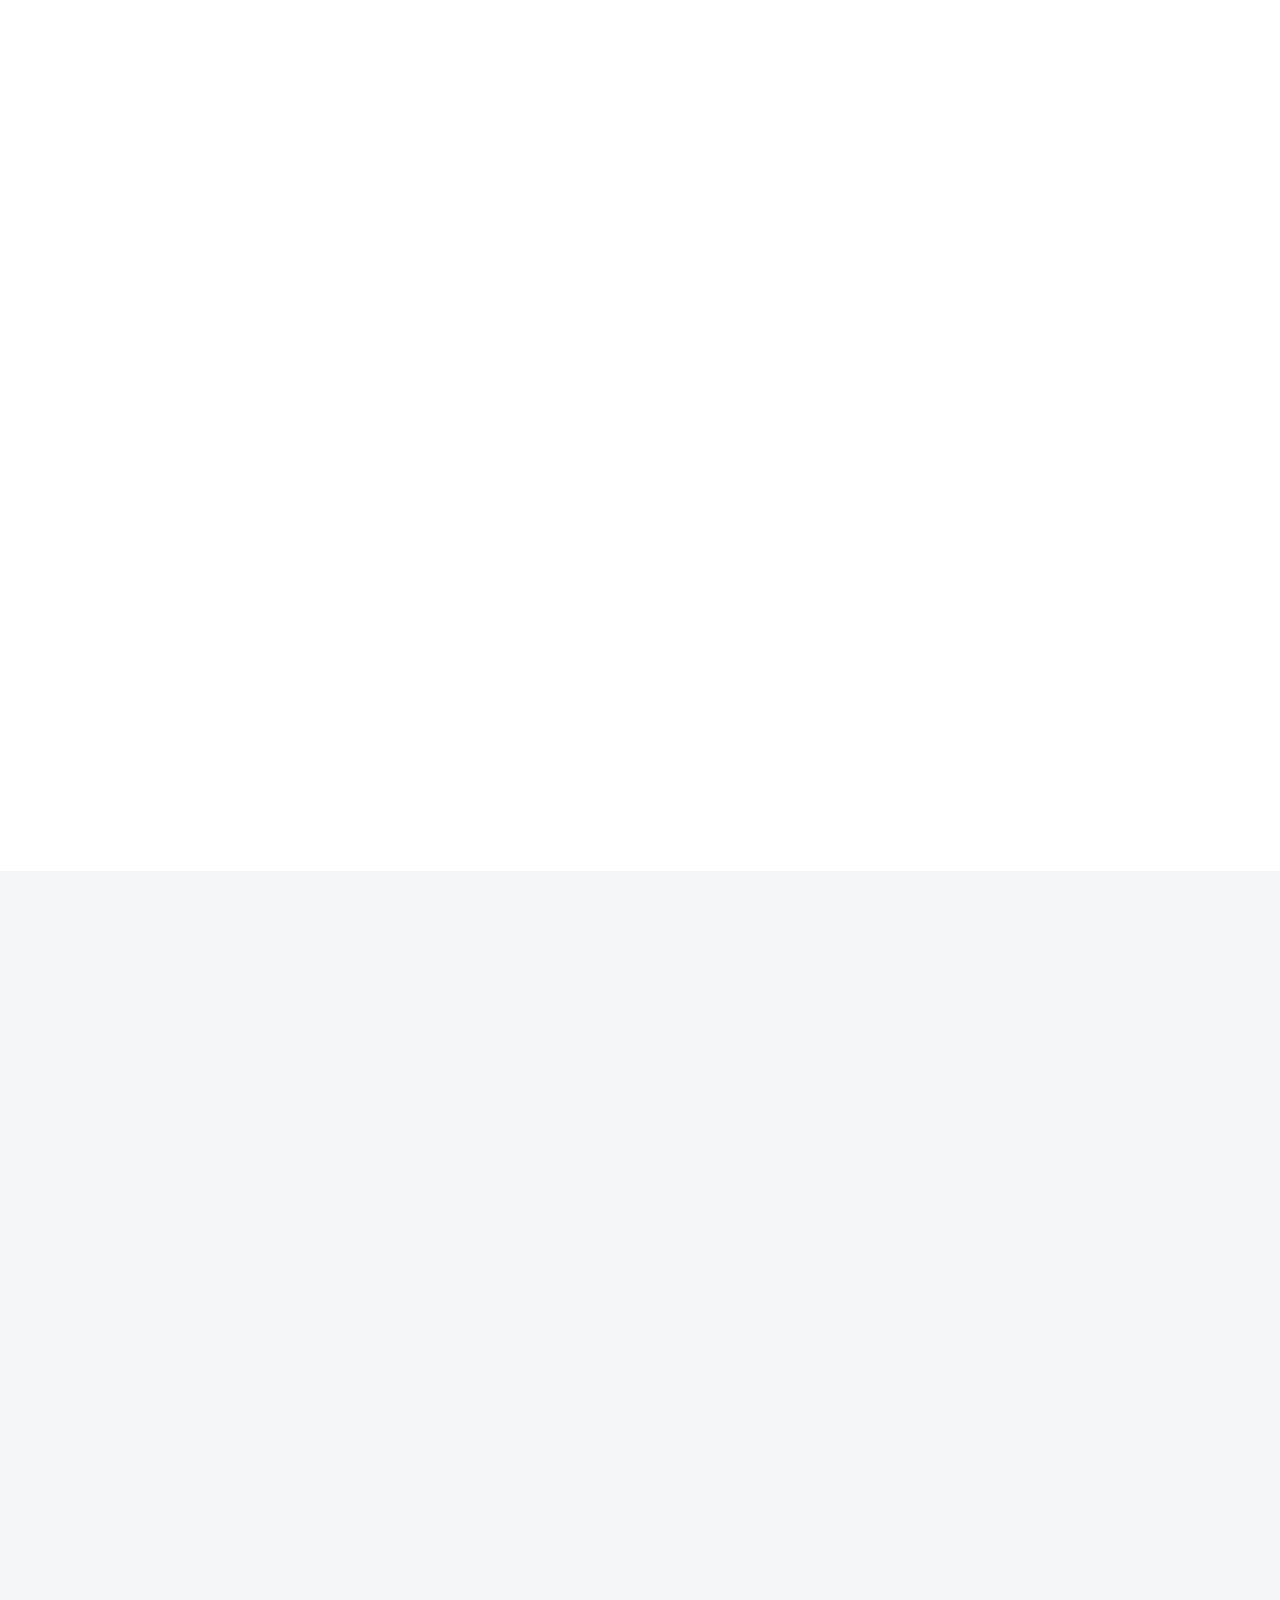
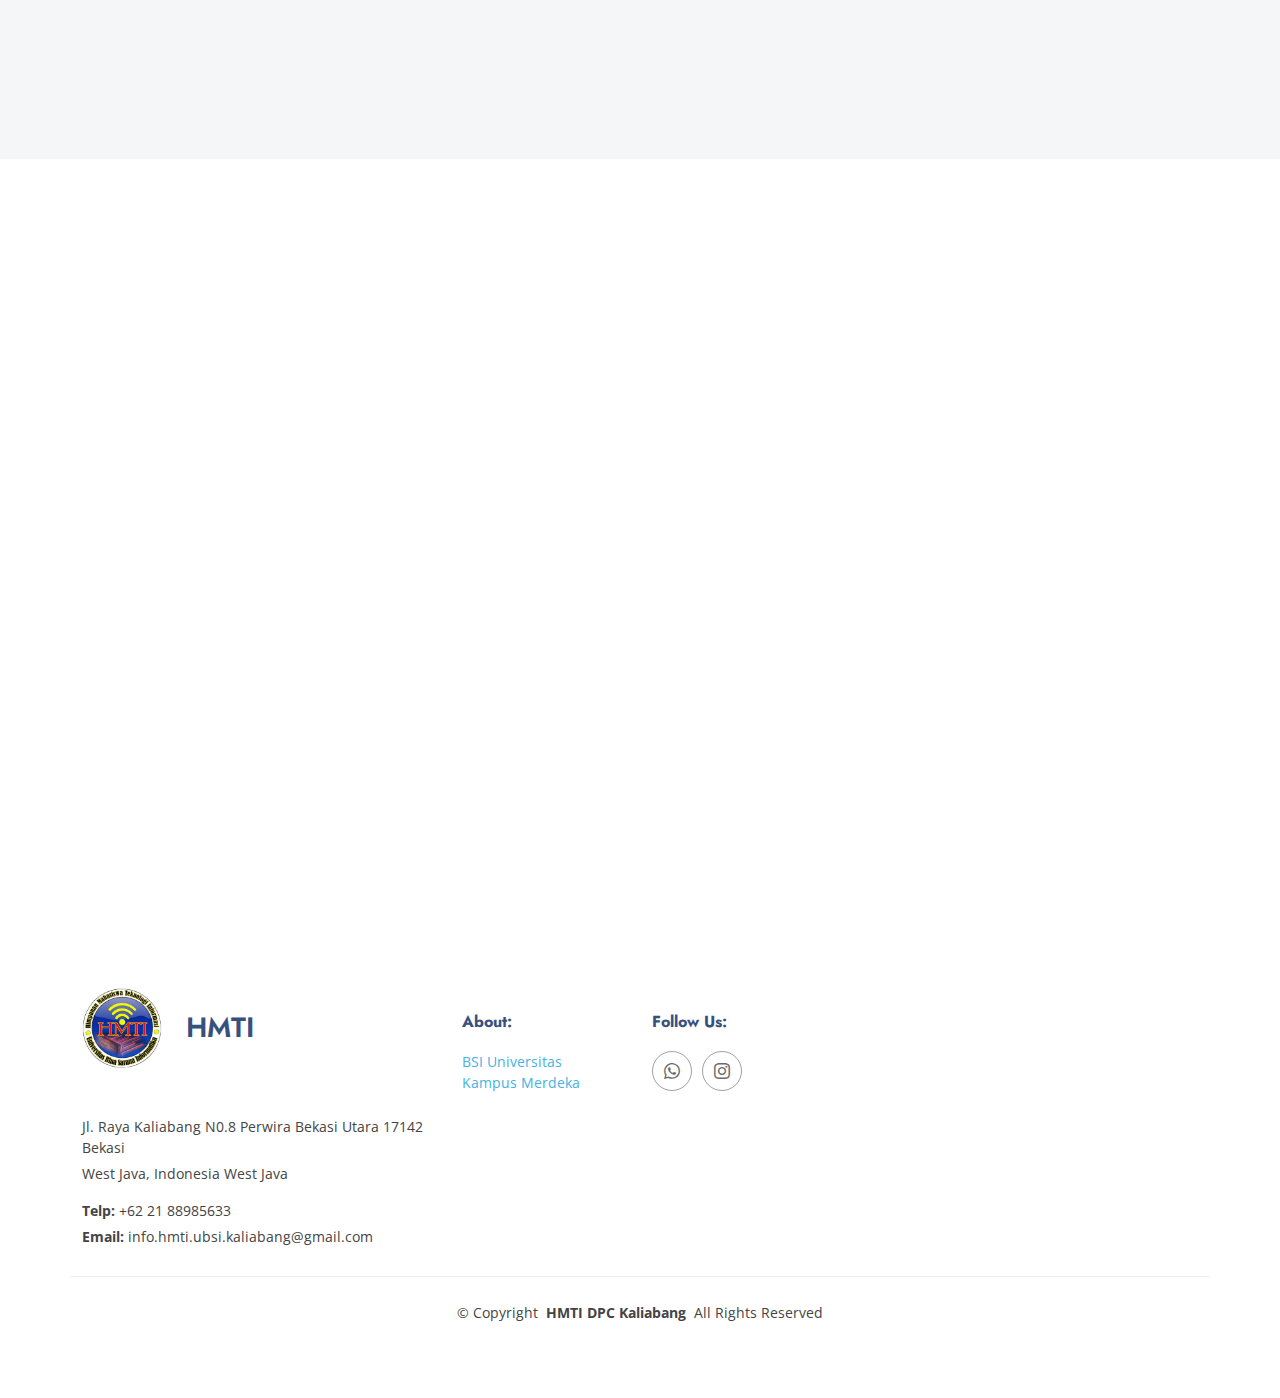
==== commit 8c1f8352: "update" ====
--- a/index.html
+++ b/index.html
@@ -366,7 +366,6 @@
                   </div>
                   <i class="faq-toggle bi bi-chevron-right"></i>
                 </div>
-                <!-- End Faq item-->
               </div>
             </div>
 
@@ -378,6 +377,28 @@
                 data-aos="zoom-in"
                 data-aos-delay="100"
               />
+            </div>
+
+            <div class="col-lg-12">
+              <div
+                class="counter-section d-flex flex-row align-items-center justify-content-center my-4"
+              >
+                <div class="counter-item">
+                  <h1 id="num1" class="counter-number">0</h1>
+                  <!-- Initial value set to 0 -->
+                  <h3 class="counter-label">Proker</h3>
+                </div>
+                <div class="counter-item">
+                  <h1 id="num2" class="counter-number">0</h1>
+                  <!-- Initial value set to 0 -->
+                  <h3 class="counter-label">Divisi</h3>
+                </div>
+                <div class="counter-item">
+                  <h1 id="num3" class="counter-number">0</h1>
+                  <!-- Initial value set to 0 -->
+                  <h3 class="counter-label">Anggota</h3>
+                </div>
+              </div>
             </div>
           </div>
         </div>
@@ -630,7 +651,7 @@
                     accusamus
                   </p> -->
                   <div class="social">
-                    <a href="https://instagram.com/"
+                    <a href="https://instagram.com/dik.jong"
                       ><i class="bi bi-instagram"></i
                     ></a>
                   </div>
@@ -972,7 +993,7 @@
     ></a>
 
     <!-- Preloader -->
-    <div id="preloader"></div>
+    <!-- <div id="preloader"></div> -->
 
     <!-- Vendor JS Files -->
     <script src="assets/vendor/bootstrap/js/bootstrap.bundle.min.js"></script>
@@ -984,17 +1005,10 @@
     <script src="assets/vendor/imagesloaded/imagesloaded.pkgd.min.js"></script>
     <script src="assets/vendor/isotope-layout/isotope.pkgd.min.js"></script>
     <script src="assets/vendor/typeitjs/typeitjs.js"></script>
+    <script src="assets/vendor/count-me/count-me.js"></script>
 
     <!-- Main JS File -->
     <script src="assets/js/main.js"></script>
     <script src="assets/js/bengkel-it.js"></script>
-    <script>
-      document.addEventListener("DOMContentLoaded", function () {
-        new TypeIt("#typed", {
-          strings: ["Kreatif! Aktif! Inovatif!"],
-          loop: true,
-        }).go();
-      });
-    </script>
   </body>
 </html>
--- a/assets/css/main.css
+++ b/assets/css/main.css
@@ -1,15 +1,3 @@
-/**
-* Template Name: Arsha
-* Template URL: https://bootstrapmade.com/arsha-free-bootstrap-html-template-corporate/
-* Updated: Aug 07 2024 with Bootstrap v5.3.3
-* Author: BootstrapMade.com
-* License: https://bootstrapmade.com/license/
-*/
-
-/*--------------------------------------------------------------
-# Font & Color Variables
-# Help: https://bootstrapmade.com/color-system/
---------------------------------------------------------------*/
 /* Fonts */
 :root {
   --default-font: "Open Sans", system-ui, -apple-system, "Segoe UI", Roboto,
@@ -2148,3 +2136,38 @@
     padding: 7px 10px;
   }
 }
+
+.counter-section {
+  background-color: #f8f9fa; /* Background color */
+  padding: 20px;
+  border-radius: 10px;
+  box-shadow: 0 4px 8px rgba(0, 0, 0, 0.1);
+}
+
+.counter-item {
+  text-align: center;
+  margin: 15px;
+}
+
+.counter-number {
+  font-size: 3rem; /* Font size for the numbers */
+  color: #343a40; /* Dark color for text */
+  font-weight: bold;
+  margin-bottom: 10px;
+}
+
+.counter-label {
+  font-size: 1.25rem; /* Font size for the labels */
+  color: #6c757d; /* Lighter color for the labels */
+}
+
+/* Responsive design */
+@media (max-width: 576px) {
+  .counter-number {
+    font-size: 2rem; /* Smaller font size on small screens */
+  }
+
+  .counter-label {
+    font-size: 1rem; /* Smaller font size on small screens */
+  }
+}
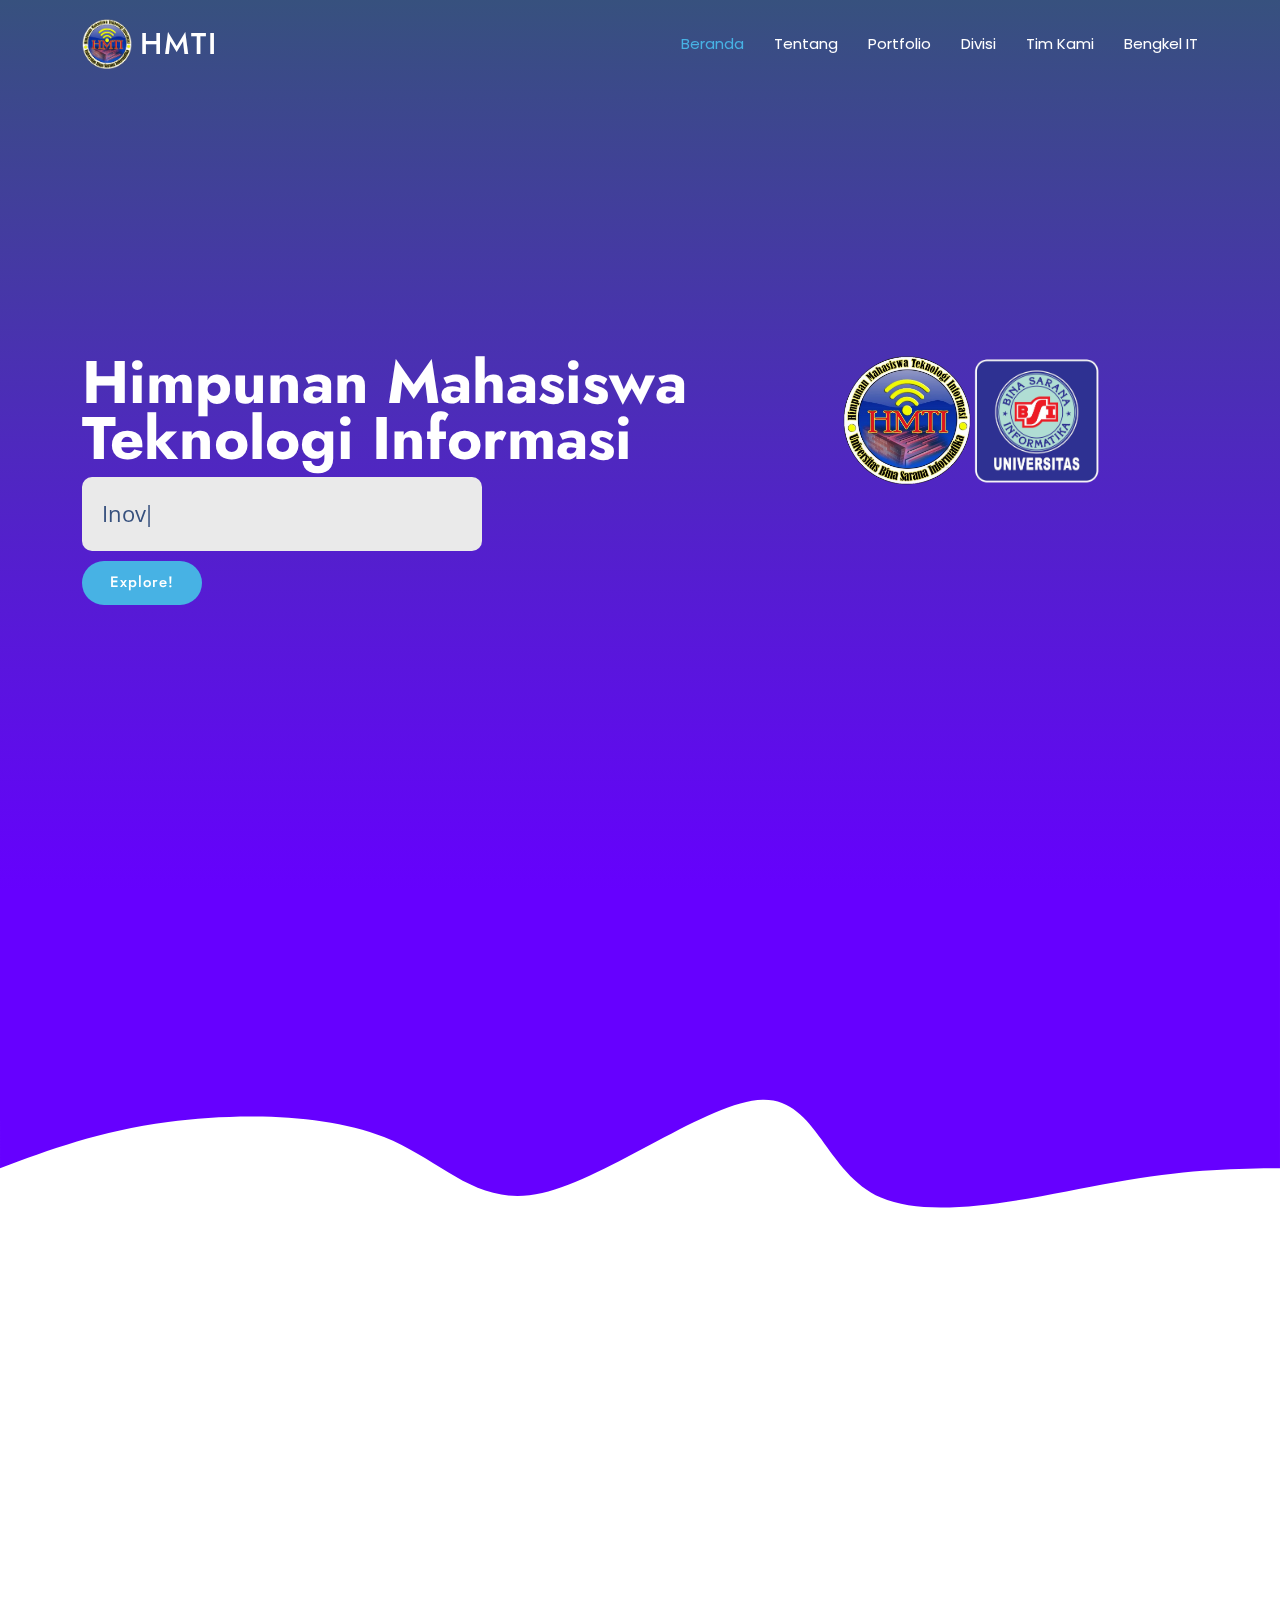
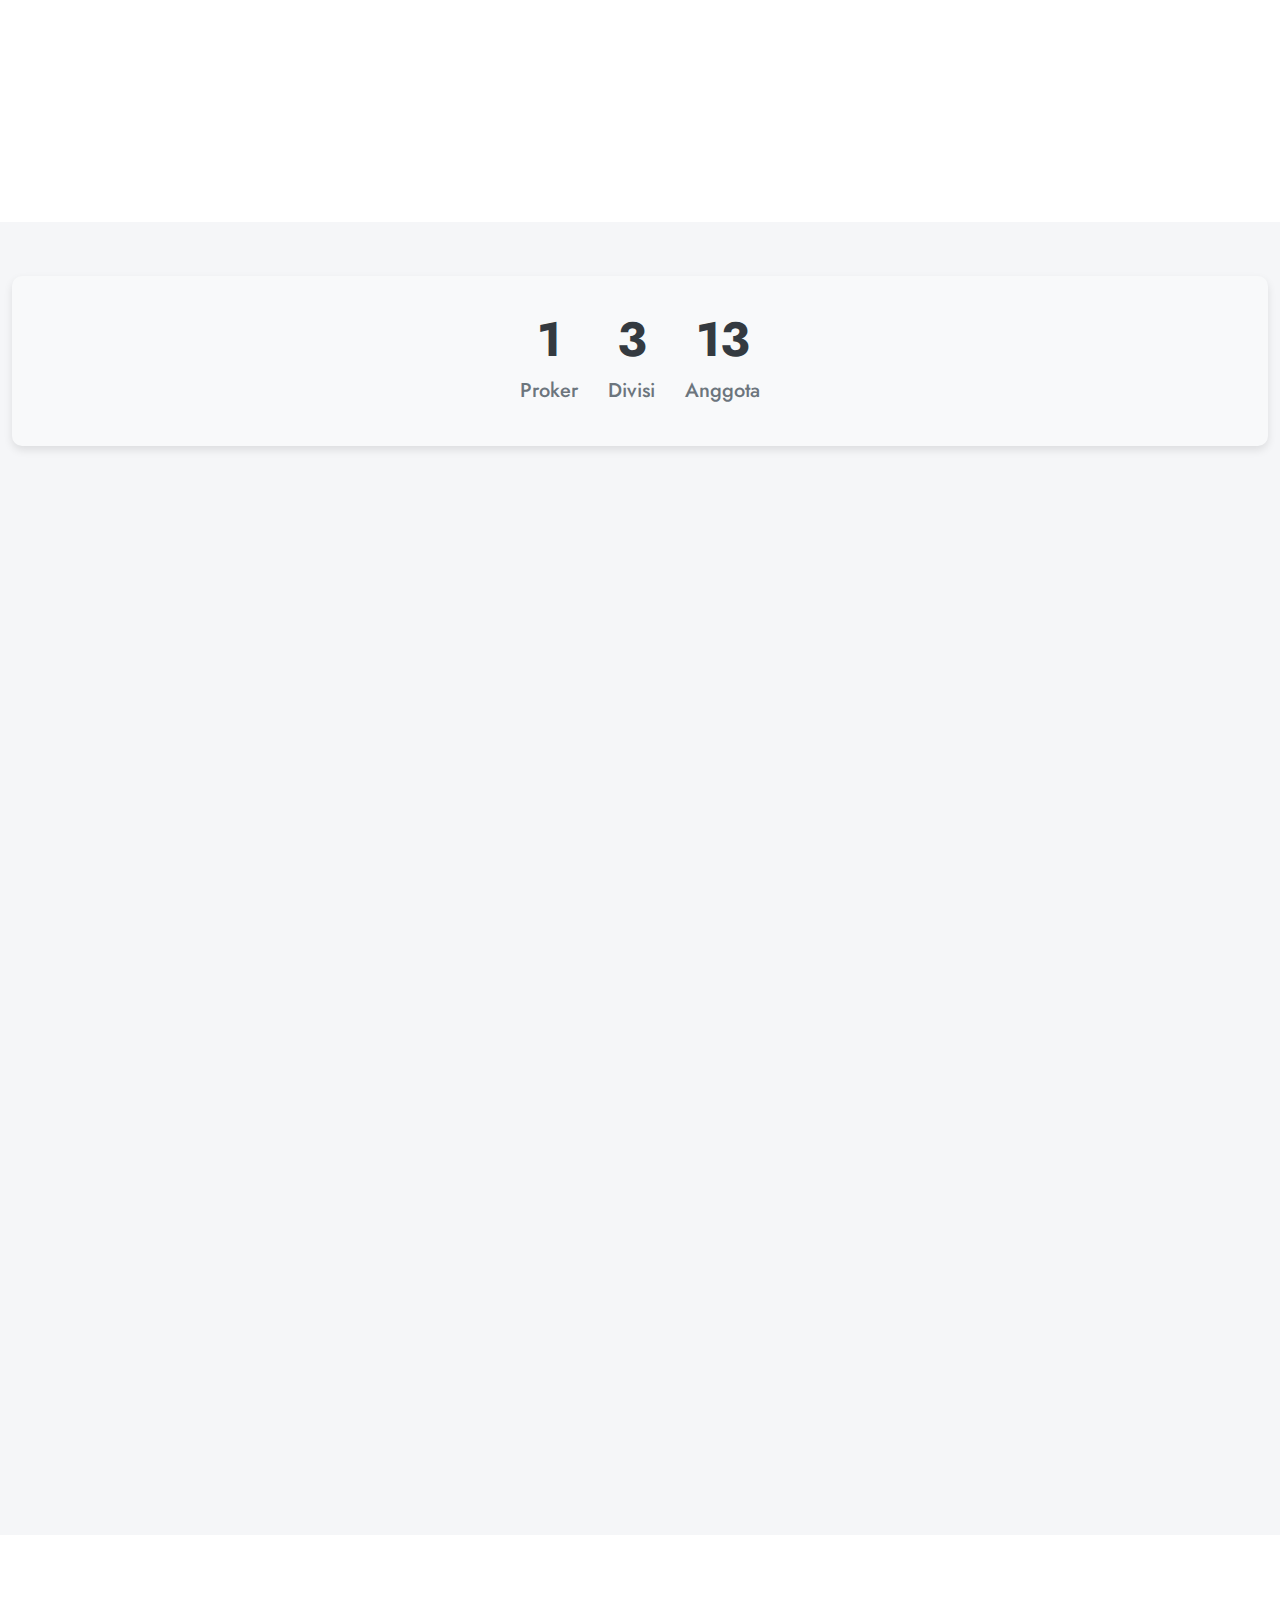
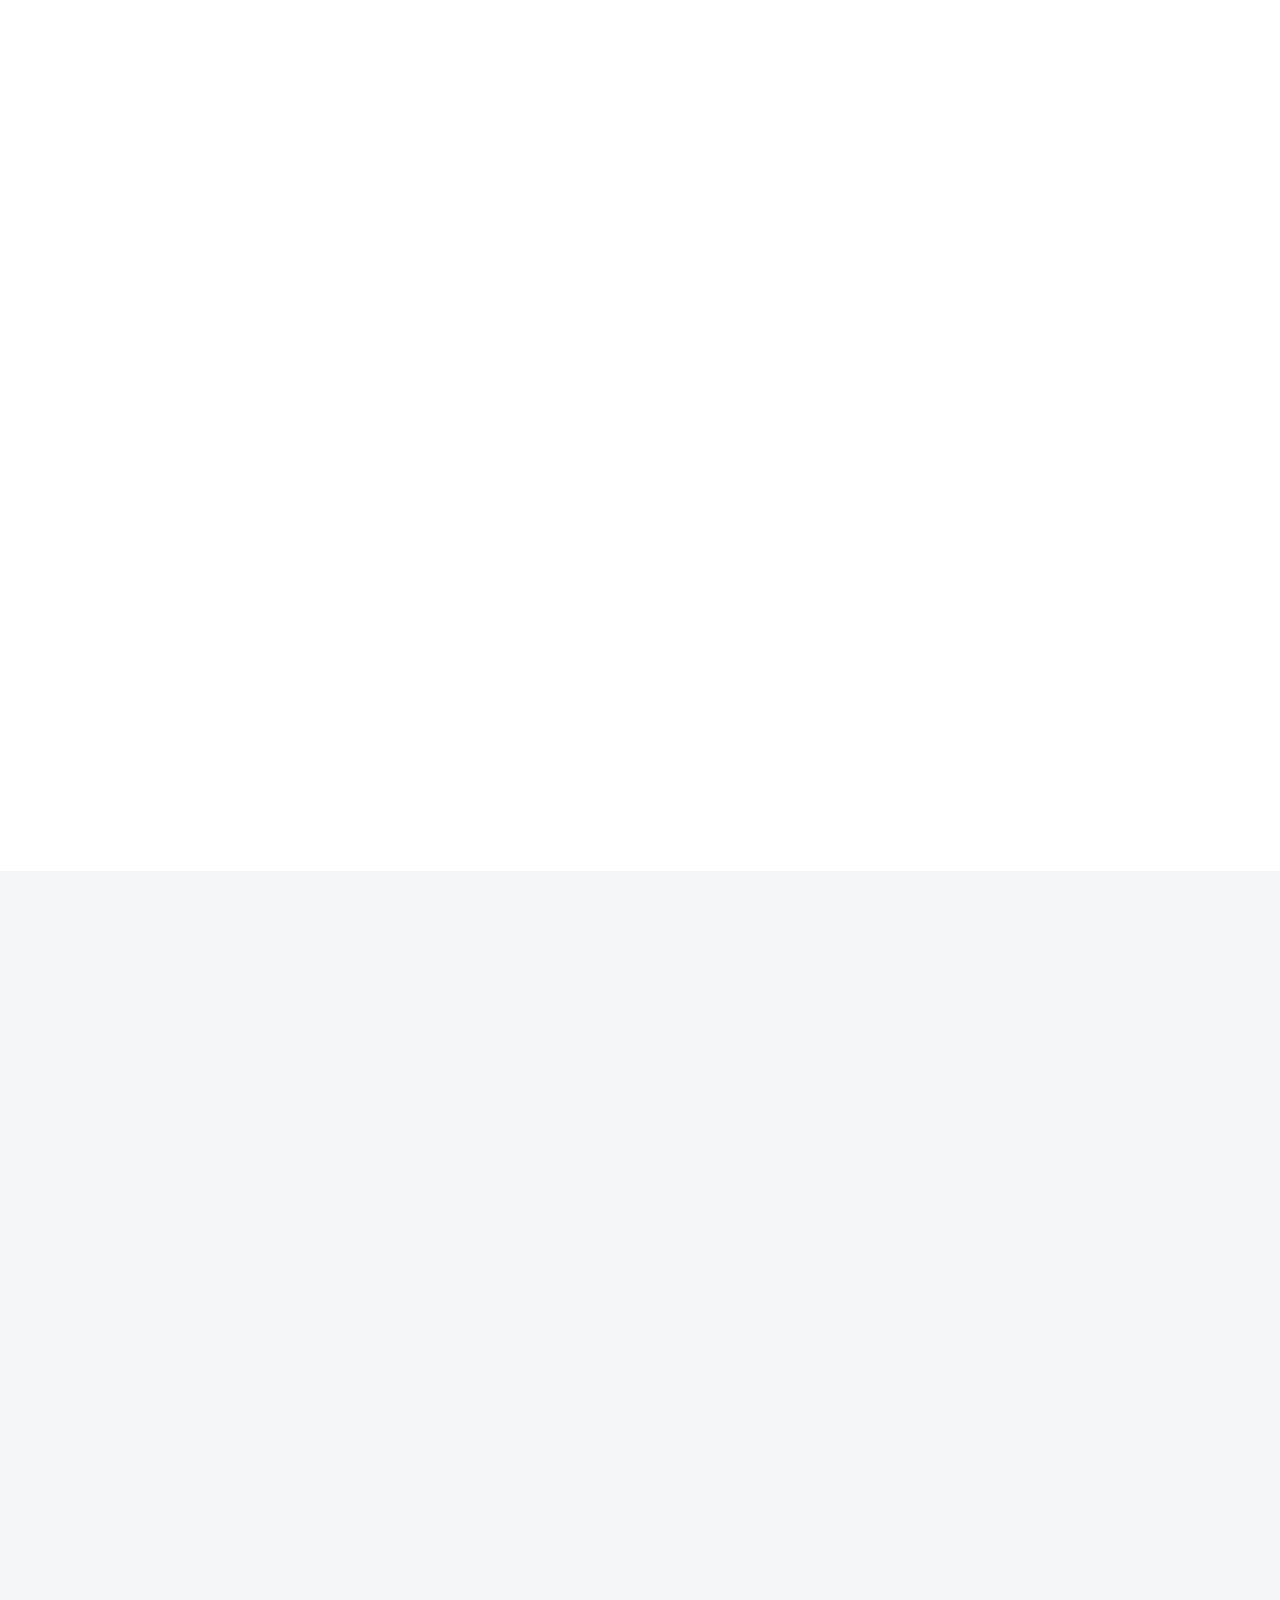
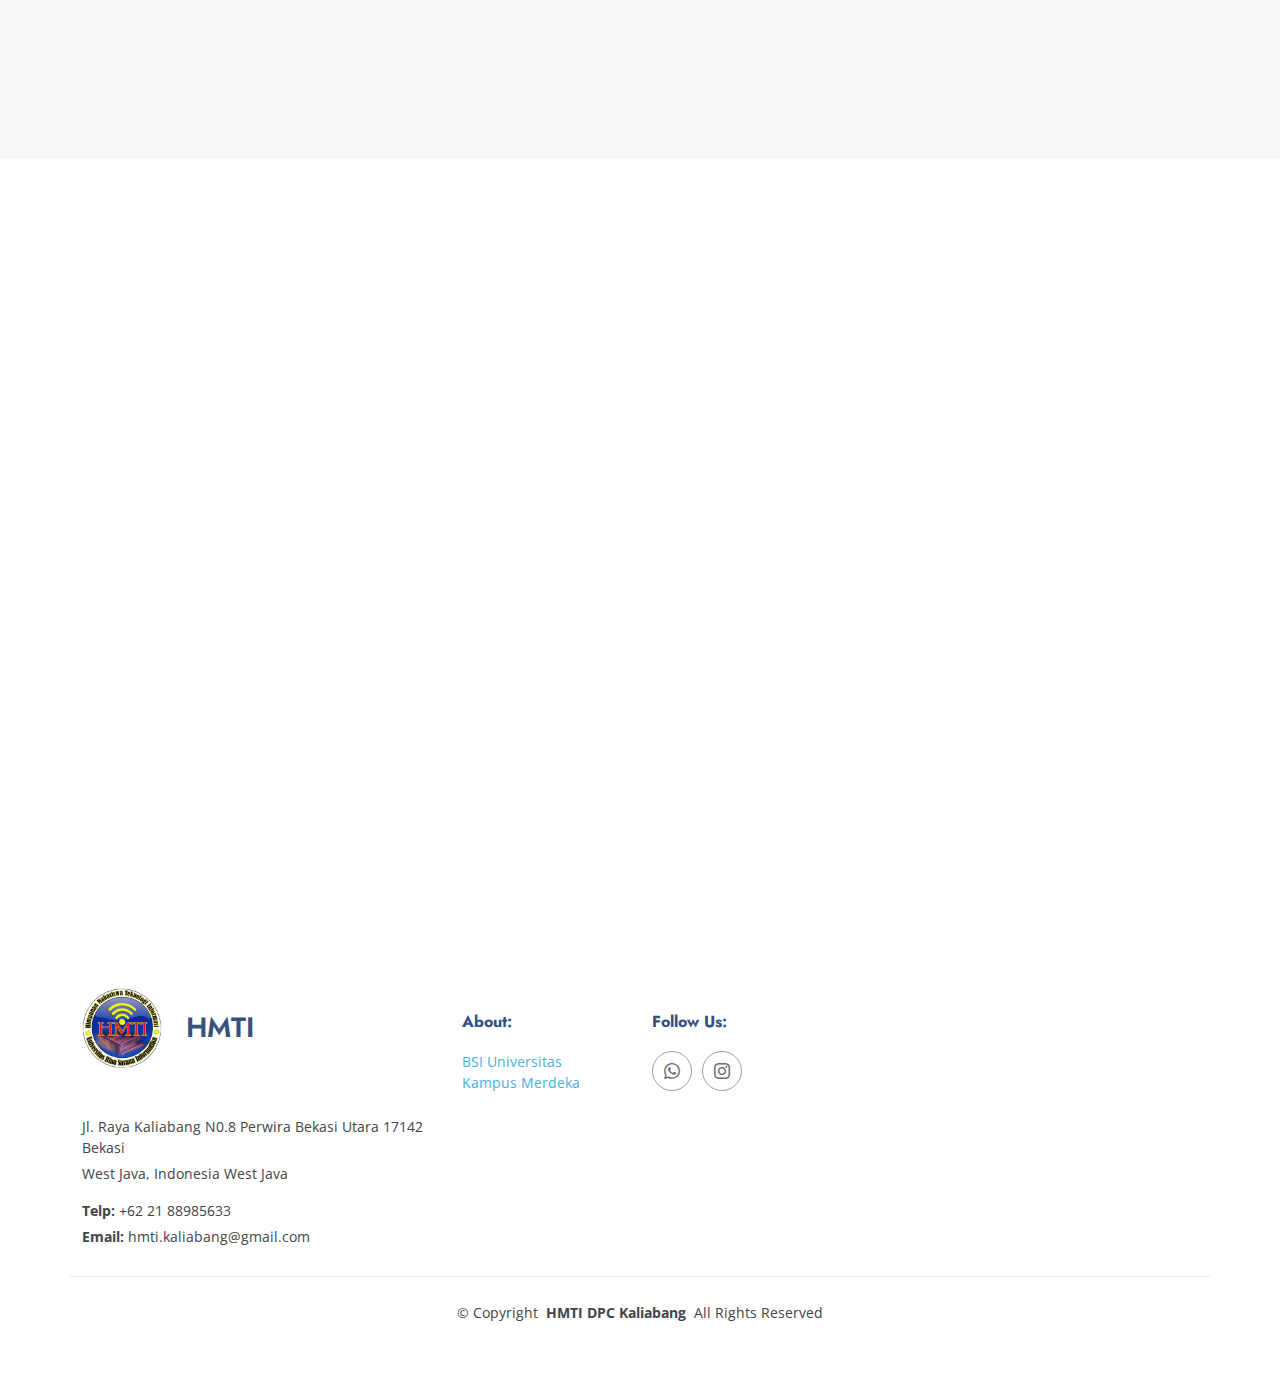
==== commit e07e3ce7: "update" ====
--- a/index.html
+++ b/index.html
@@ -944,7 +944,7 @@
               </p>
               <p>
                 <strong>Email:</strong>
-                <span>info.hmti.ubsi.kaliabang@gmail.com</span>
+                <span>hmti.kaliabang@gmail.com</span>
               </p>
             </div>
           </div>
--- a/assets/css/main.css
+++ b/assets/css/main.css
@@ -2171,3 +2171,72 @@
     font-size: 1rem; /* Smaller font size on small screens */
   }
 }
+
+.aside-section {
+  width: 250px; /* Set a fixed width */
+  padding: 20px; /* Padding for content */
+  margin-left: auto; /* Align to the right */
+  margin-top: 20px; /* Space from the top */
+}
+
+.aside-section h3 {
+  margin-bottom: 15px; /* Space between title and links */
+}
+
+.aside-section ul {
+  padding: 0; /* Remove default padding */
+  list-style: disc; /* Remove bullet points */
+}
+
+.aside-link {
+  text-decoration: none; /* Remove underline */
+  color: #007bff; /* Bootstrap primary color */
+  display: block; /* Make links block elements */
+  padding: 8px 0; /* Space between links */
+}
+
+.aside-link:hover {
+  text-decoration: underline; /* Underline on hover */
+  color: #0056b3; /* Darker shade on hover */
+}
+
+@media (max-width: 700px) {
+  .aside-section {
+    width: 100%; /* Full width on small screens */
+    border-left: none; /* Remove border on small screens */
+    margin-left: 0; /* Reset margin */
+  }
+}
+
+.news-section {
+  margin-top: 20px;
+}
+
+.news-card {
+  background-color: #fff; /* White background for cards */
+  border: 1px solid #ddd; /* Light border */
+  border-radius: 8px; /* Rounded corners */
+  padding: 15px; /* Padding inside cards */
+  margin-bottom: 20px; /* Space between cards */
+  box-shadow: 0 2px 4px rgba(0, 0, 0, 0.1); /* Subtle shadow */
+  transition: transform 0.2s; /* Animation on hover */
+}
+
+.news-card:hover {
+  transform: translateY(-5px); /* Lift effect on hover */
+}
+
+.news-card h4 {
+  margin: 0 0 10px; /* Space below title */
+}
+
+.read-more {
+  text-decoration: none; /* Remove underline */
+  color: #007bff; /* Bootstrap primary color */
+  font-weight: bold; /* Bold text */
+}
+
+.read-more:hover {
+  text-decoration: underline; /* Underline on hover */
+  color: #0056b3; /* Darker shade on hover */
+}
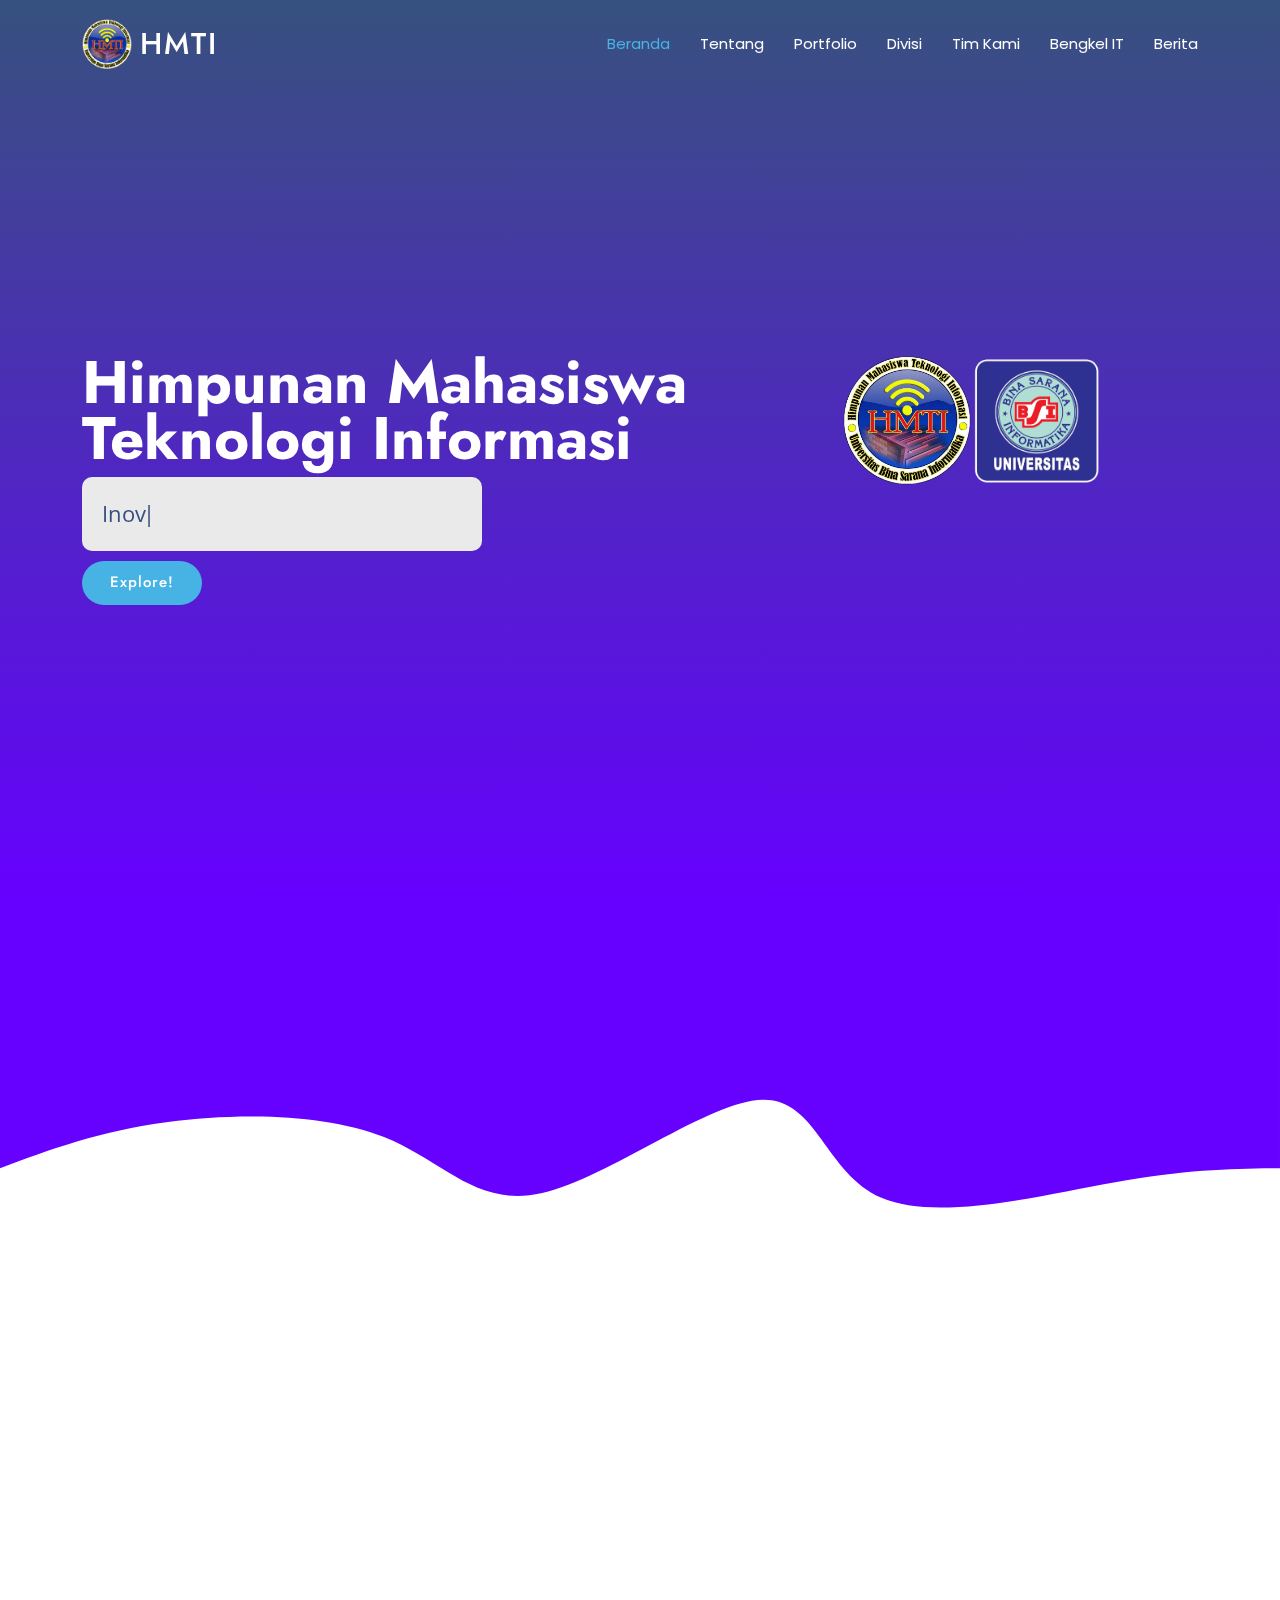
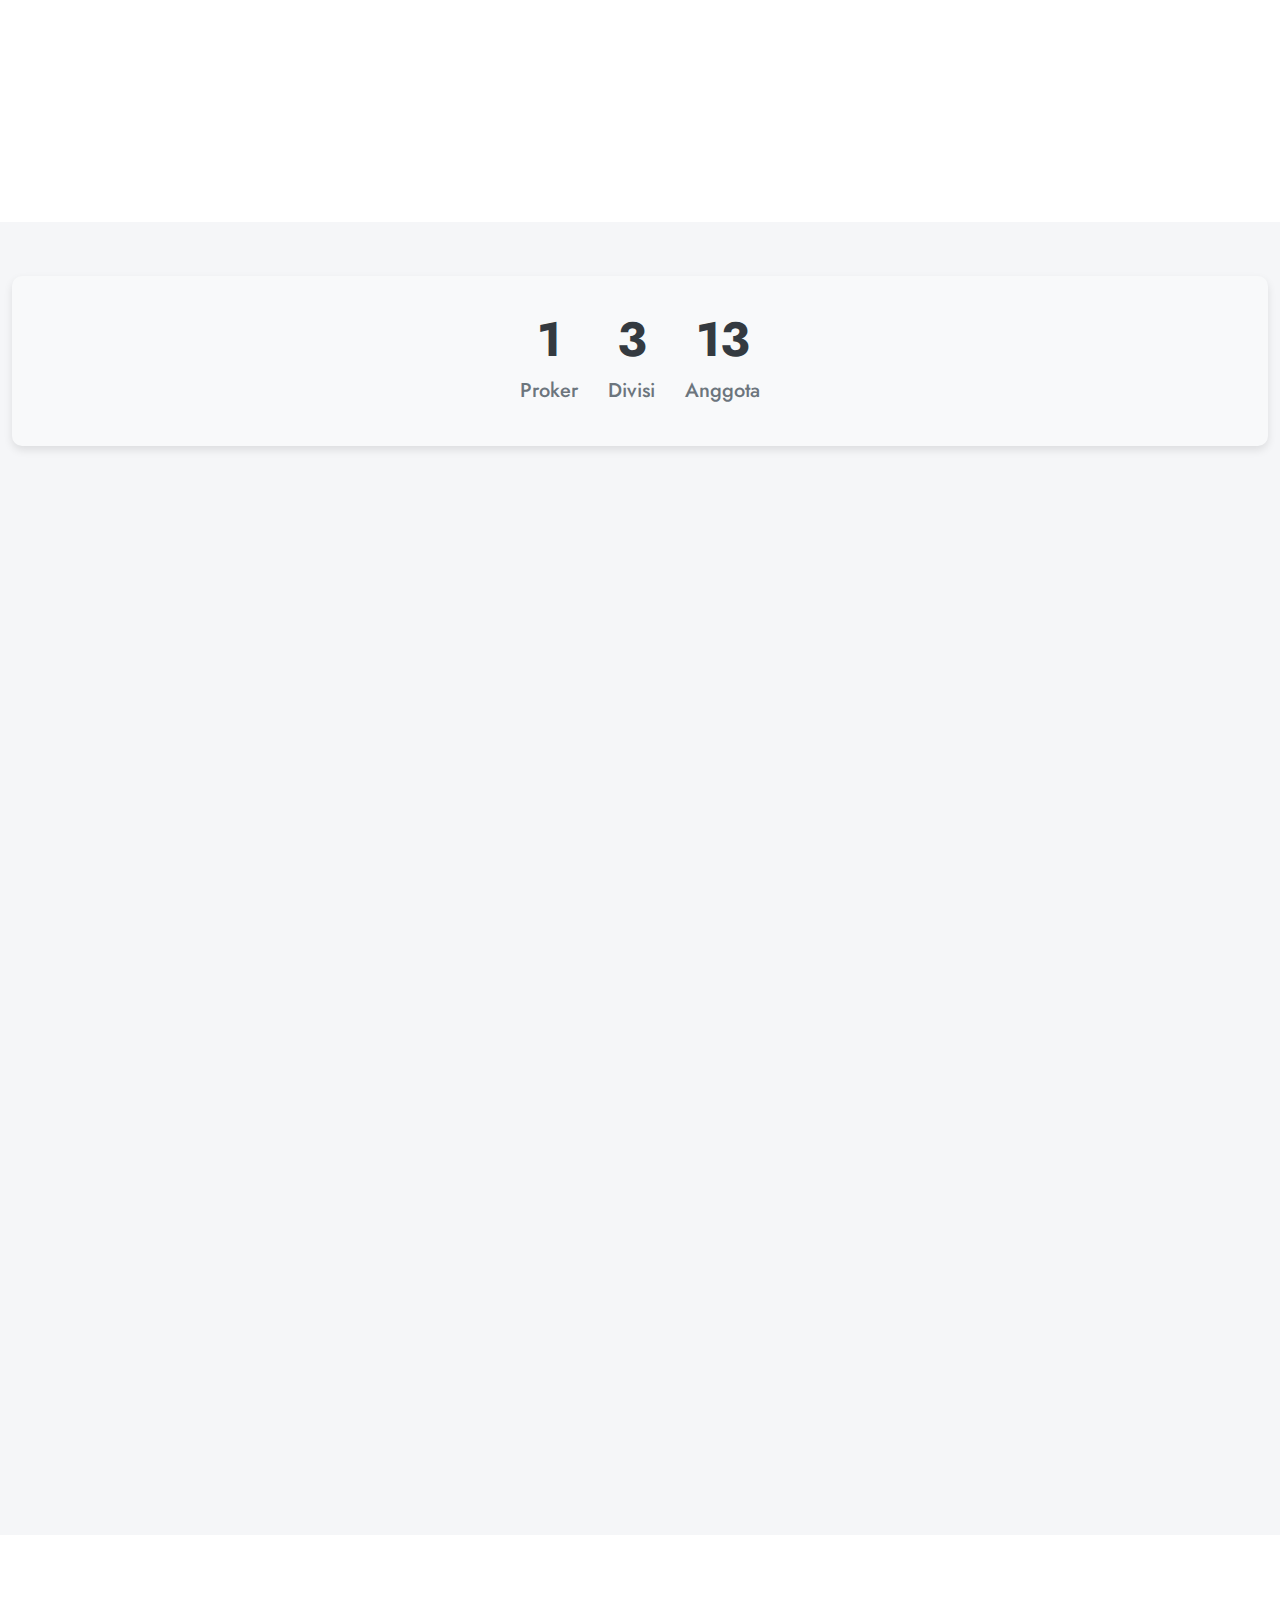
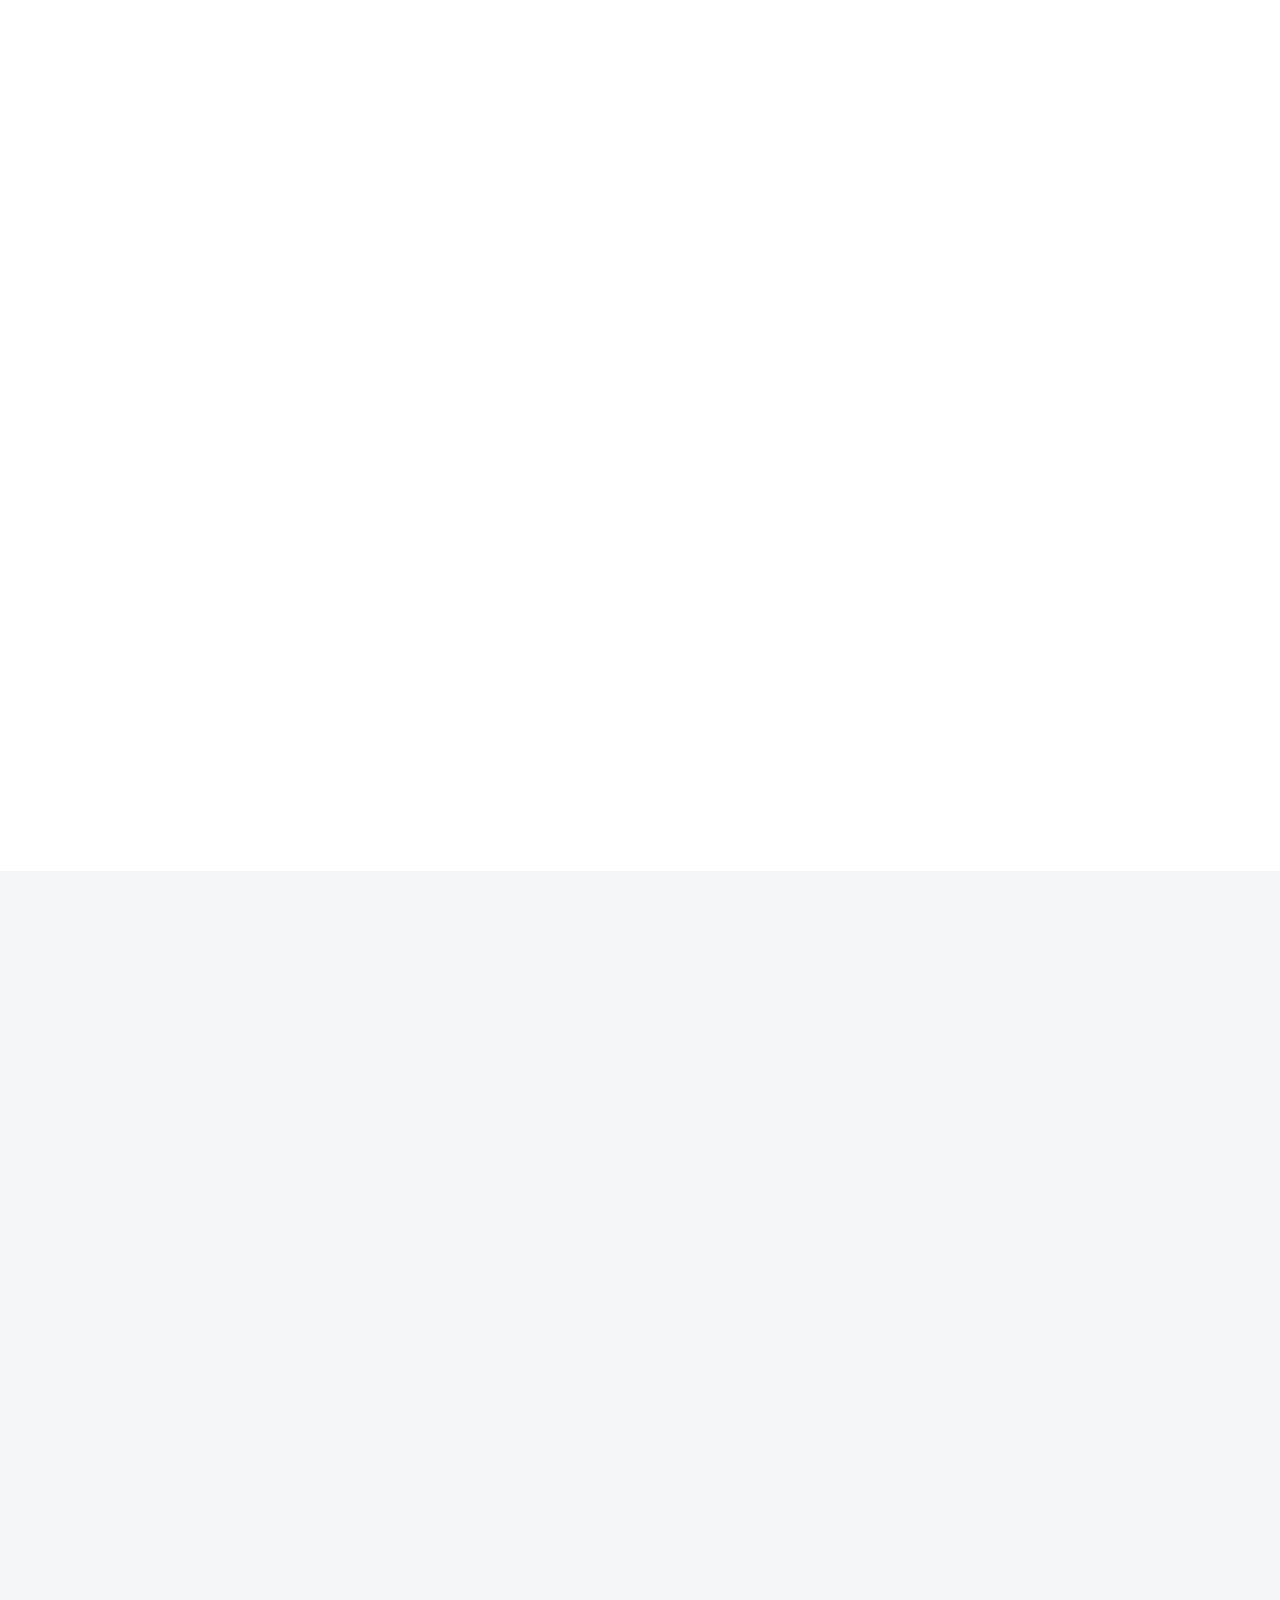
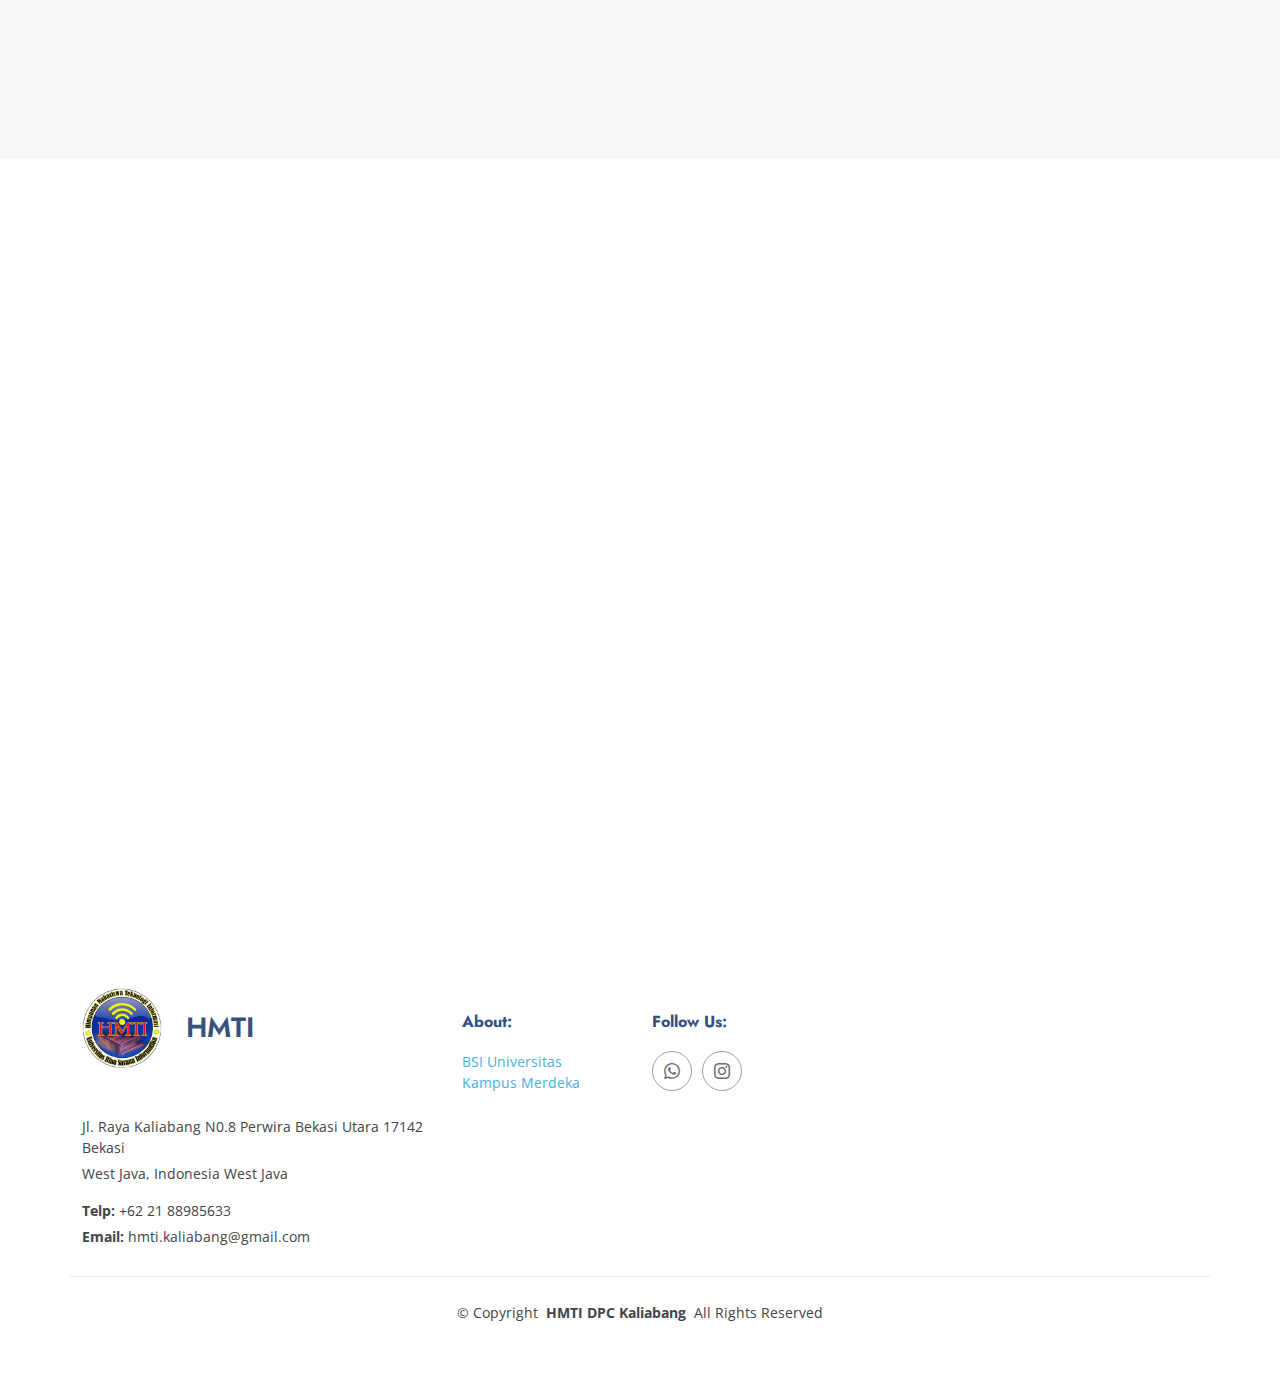
==== commit 8841ad48: "add menu berita" ====
--- a/index.html
+++ b/index.html
@@ -72,6 +72,7 @@
             <li><a href="#divisi">Divisi</a></li>
             <li><a href="#team">Tim Kami</a></li>
             <li><a href="#contact">Bengkel IT</a></li>
+            <li><a href="404.html">Berita</a></li>
           </ul>
           <i class="mobile-nav-toggle d-xl-none bi bi-list"></i>
         </nav>
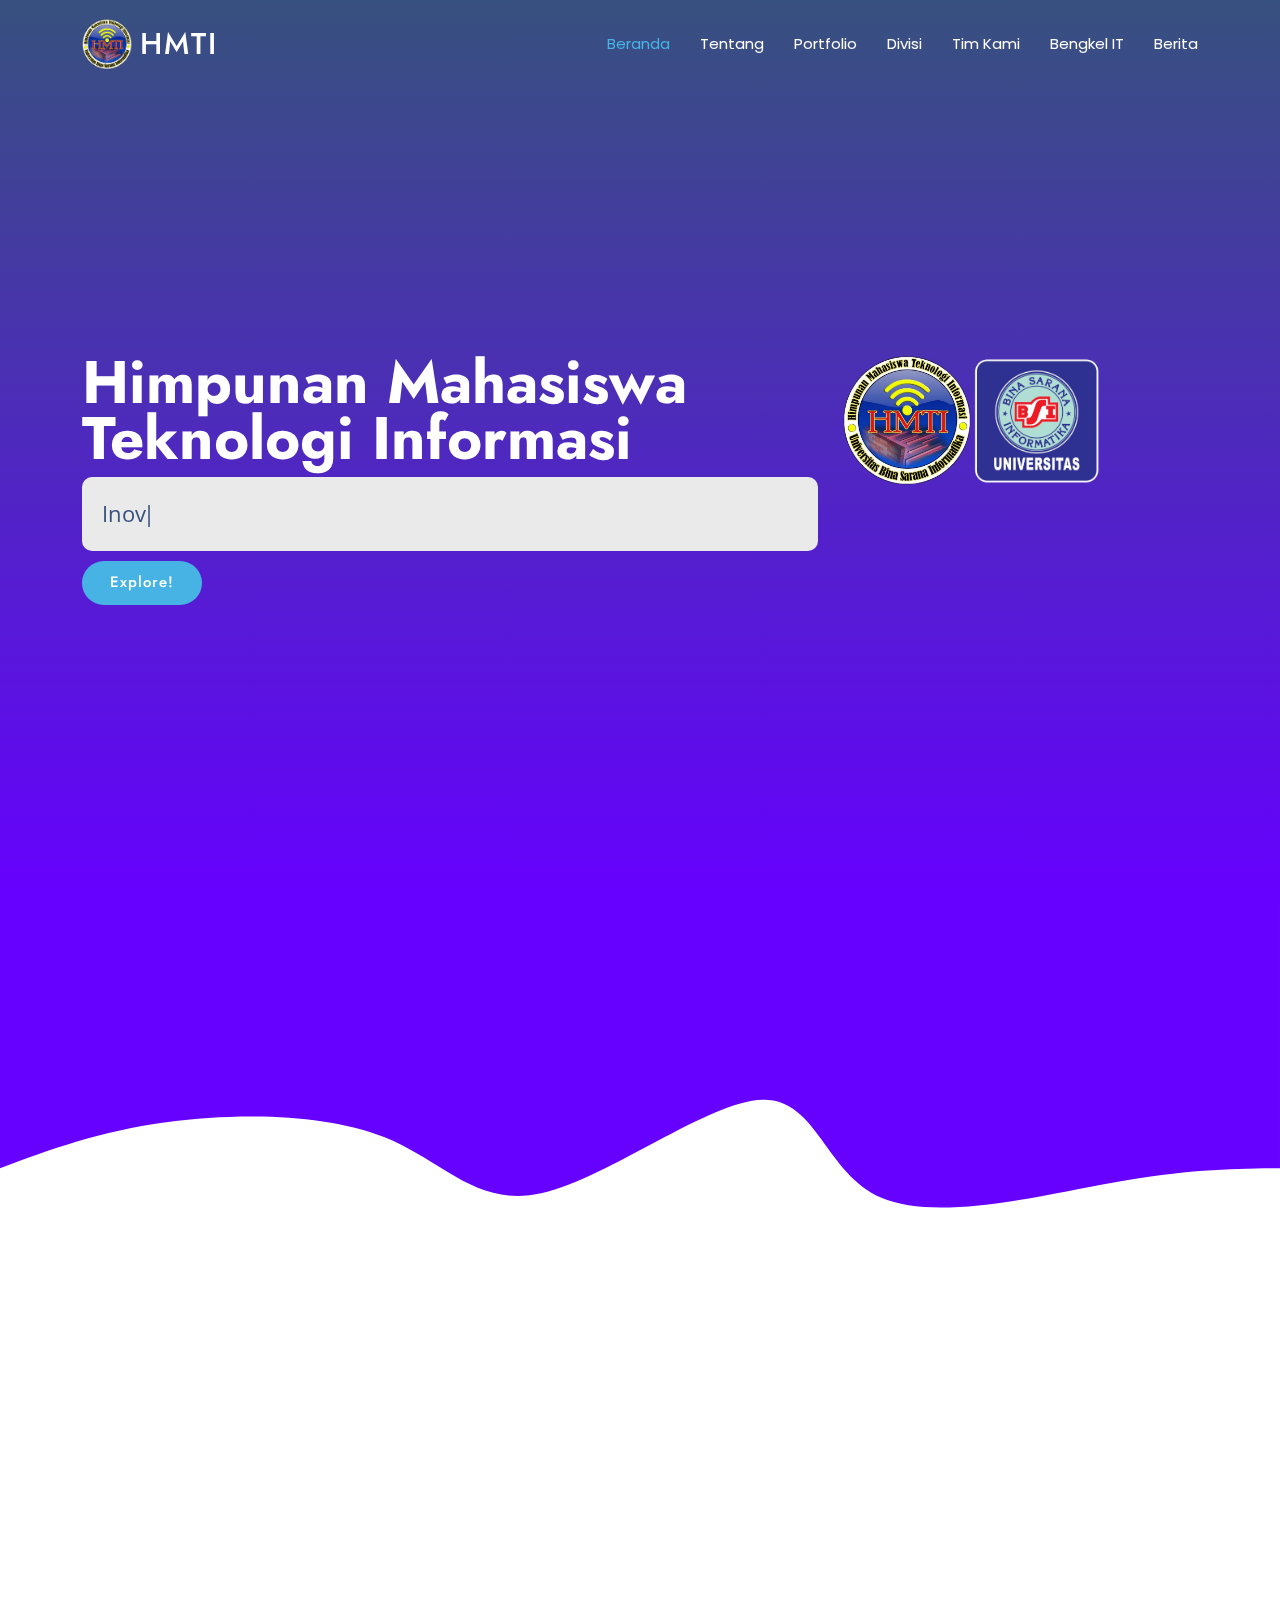
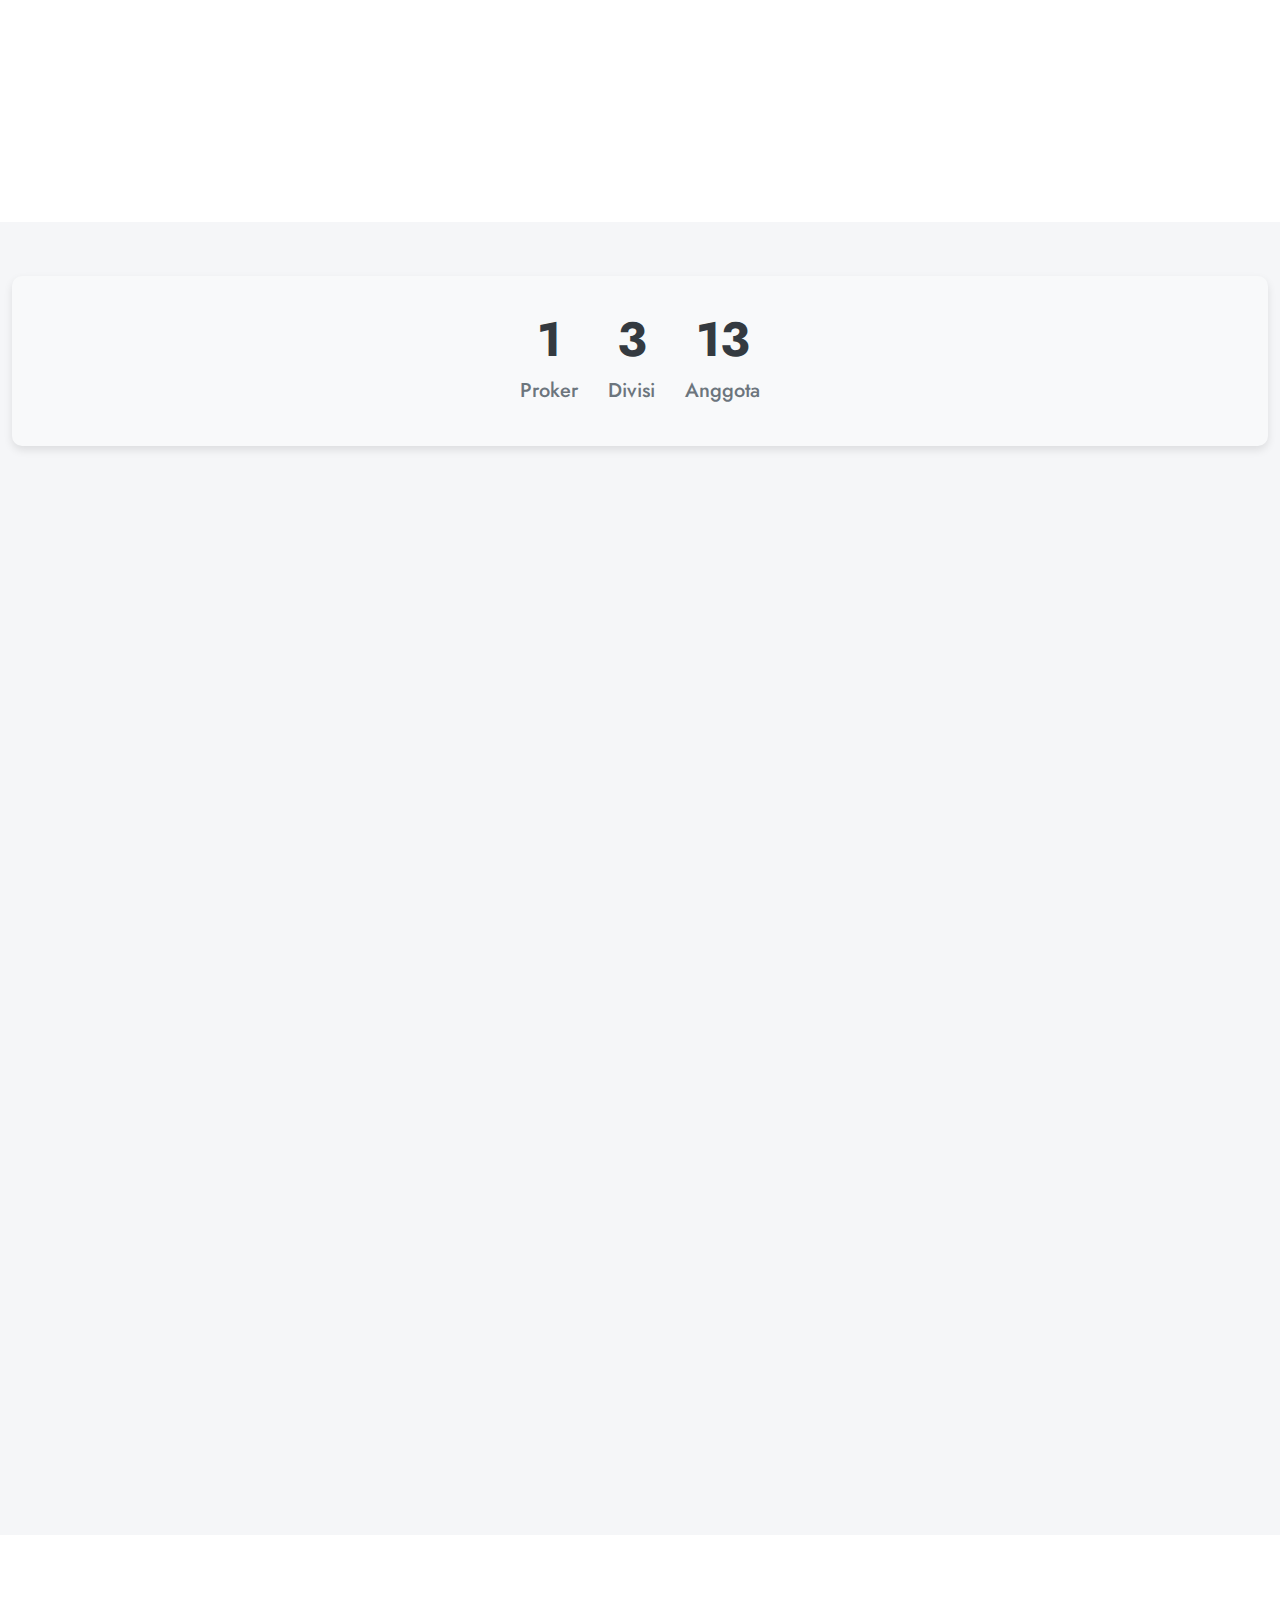
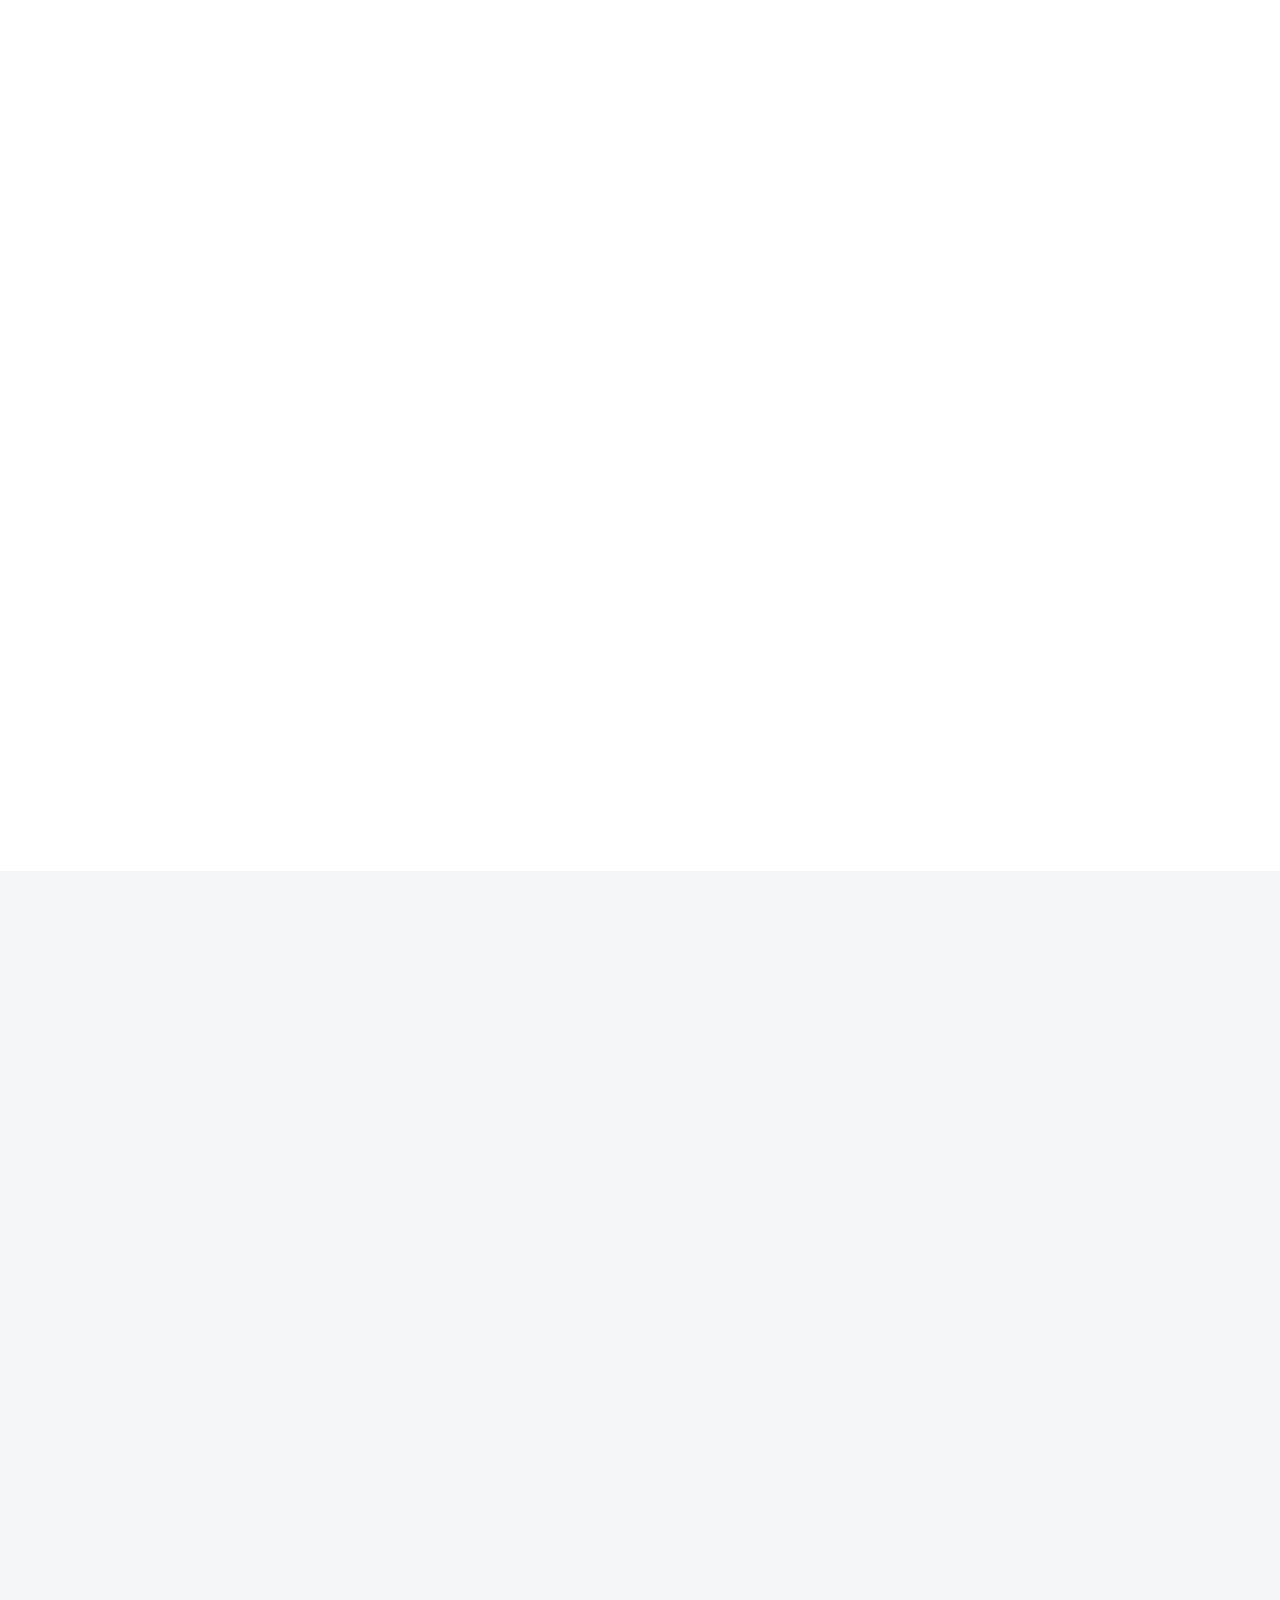
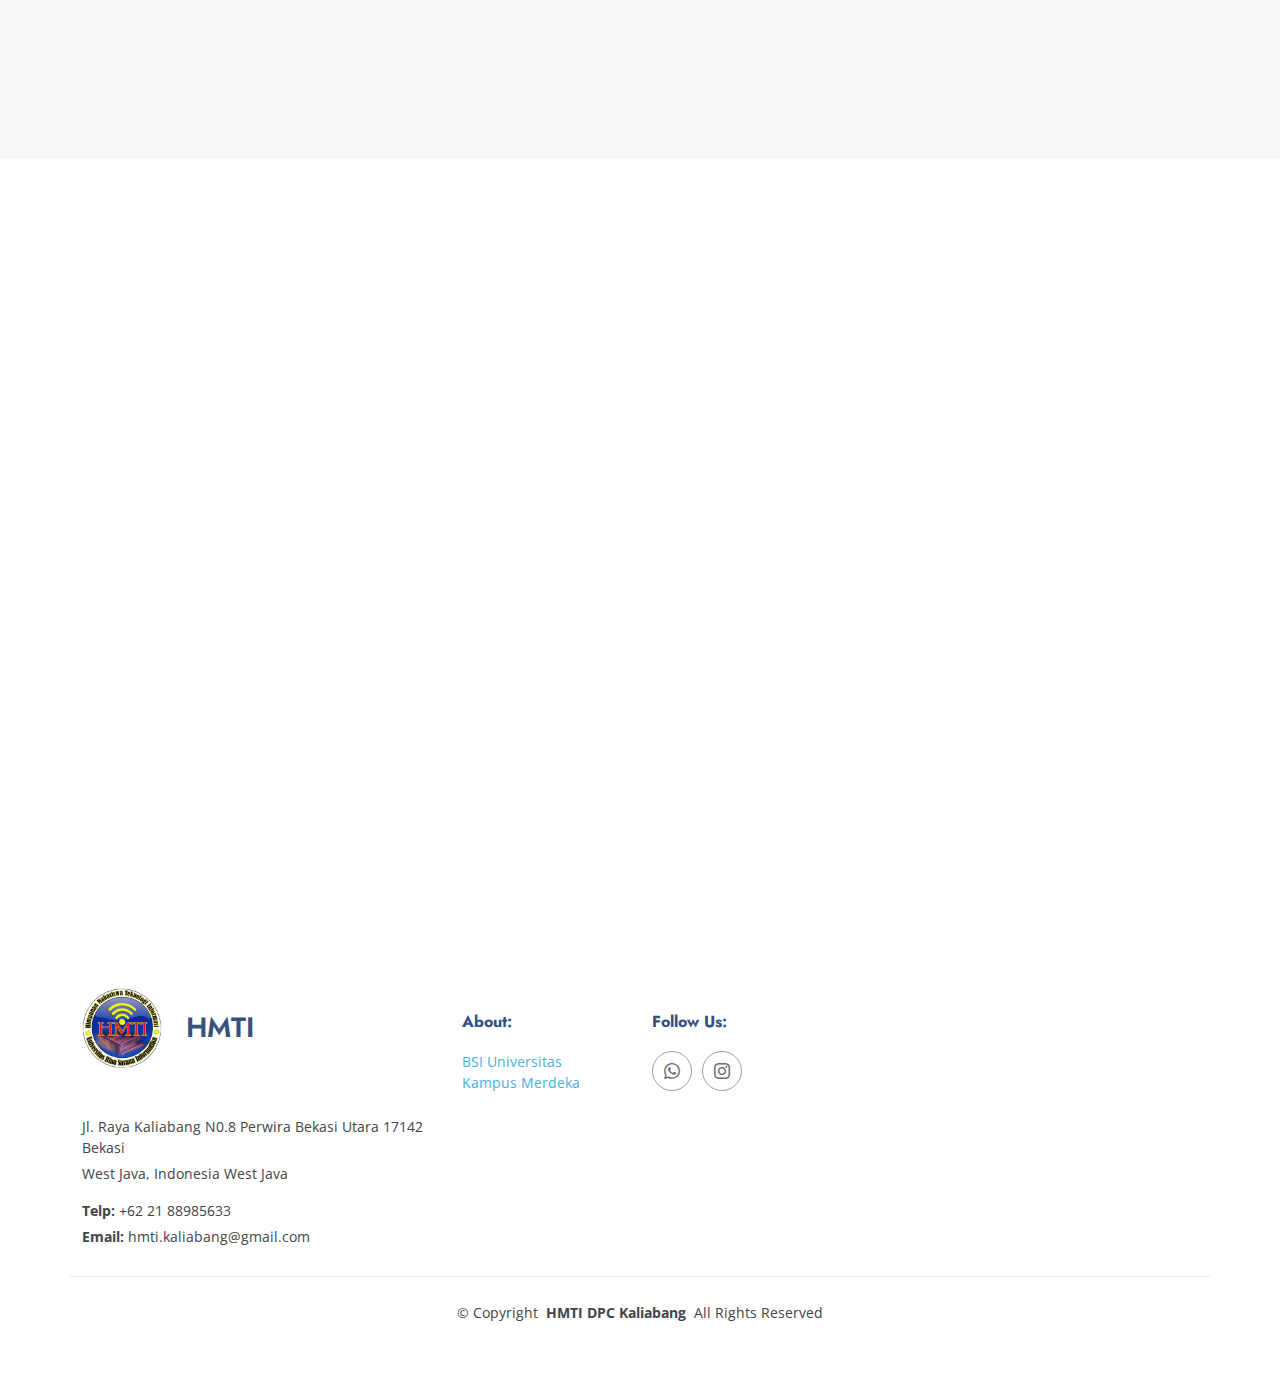
==== commit ed36531e: "update" ====
--- a/index.html
+++ b/index.html
@@ -1,10 +1,14 @@
 <!DOCTYPE html>
 <html lang="en">
   <head>
+    <!-- GOOGLE -->
     <meta
       name="google-site-verification"
       content="E-CWiRntPMXFYasLdqHw-QI9miQb3XNckb81Kr66q2g"
     />
+
+    <!-- BING MICROSOFT -->
+    <meta name="msvalidate.01" content="A4D71A0E2279EF48E367C88291D2E238" />
     <meta charset="utf-8" />
     <meta content="width=device-width, initial-scale=1.0" name="viewport" />
     <title>HMTI DPC Kaliabang</title>
@@ -72,7 +76,7 @@
             <li><a href="#divisi">Divisi</a></li>
             <li><a href="#team">Tim Kami</a></li>
             <li><a href="#contact">Bengkel IT</a></li>
-            <li><a href="404.html">Berita</a></li>
+            <li><a href="https://news-hmtikaliabang.vercel.app">Berita</a></li>
           </ul>
           <i class="mobile-nav-toggle d-xl-none bi bi-list"></i>
         </nav>
--- a/assets/css/main.css
+++ b/assets/css/main.css
@@ -2122,15 +2122,15 @@
   margin: 10px 0;
   background-color: #eaeaea;
   color: #37517e;
-  max-width: 400px;
+  width: auto;
   border-radius: 10px;
   padding: 20px;
   font-size: 1.4rem;
 }
 
-@media (max-width: 575px) {
+@media (max-width: 320px) {
   blockquote {
-    width: 60%;
+    width: 70%;
     height: auto;
     font-size: 1rem;
     padding: 7px 10px;
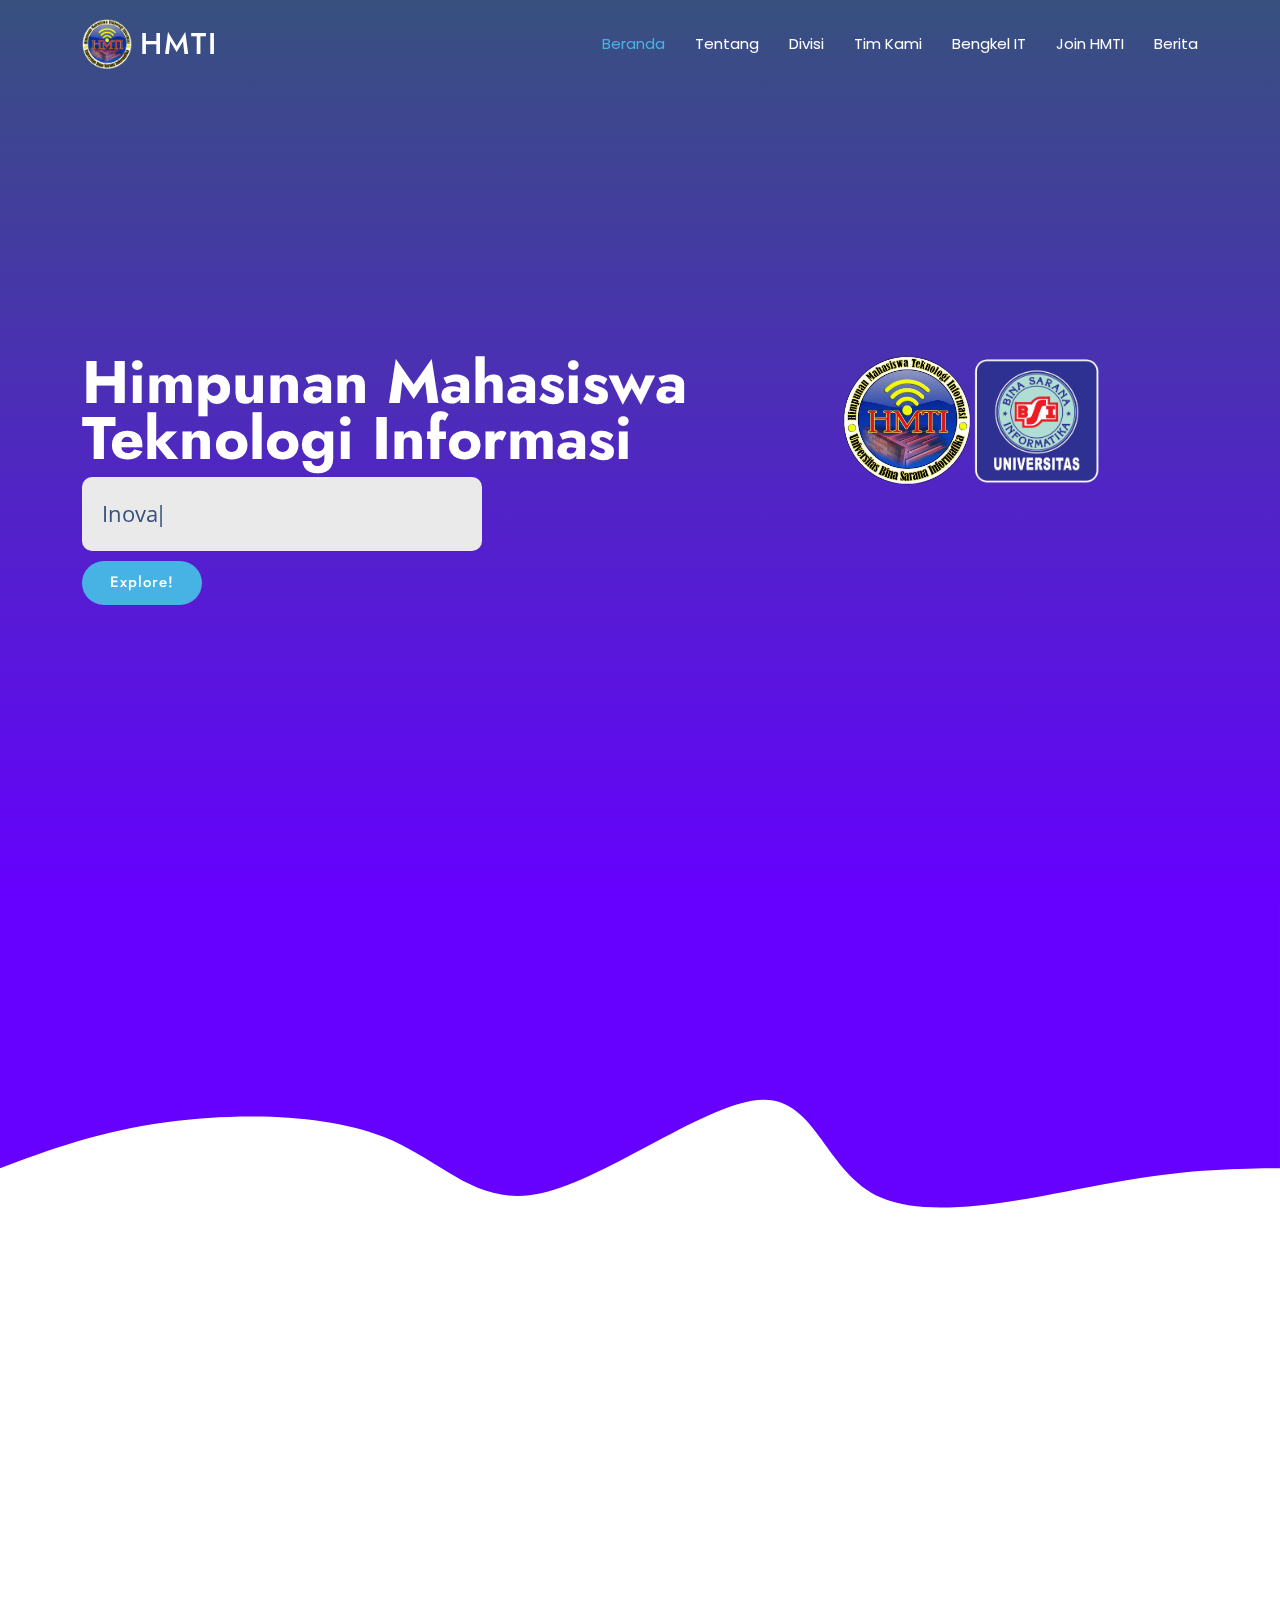
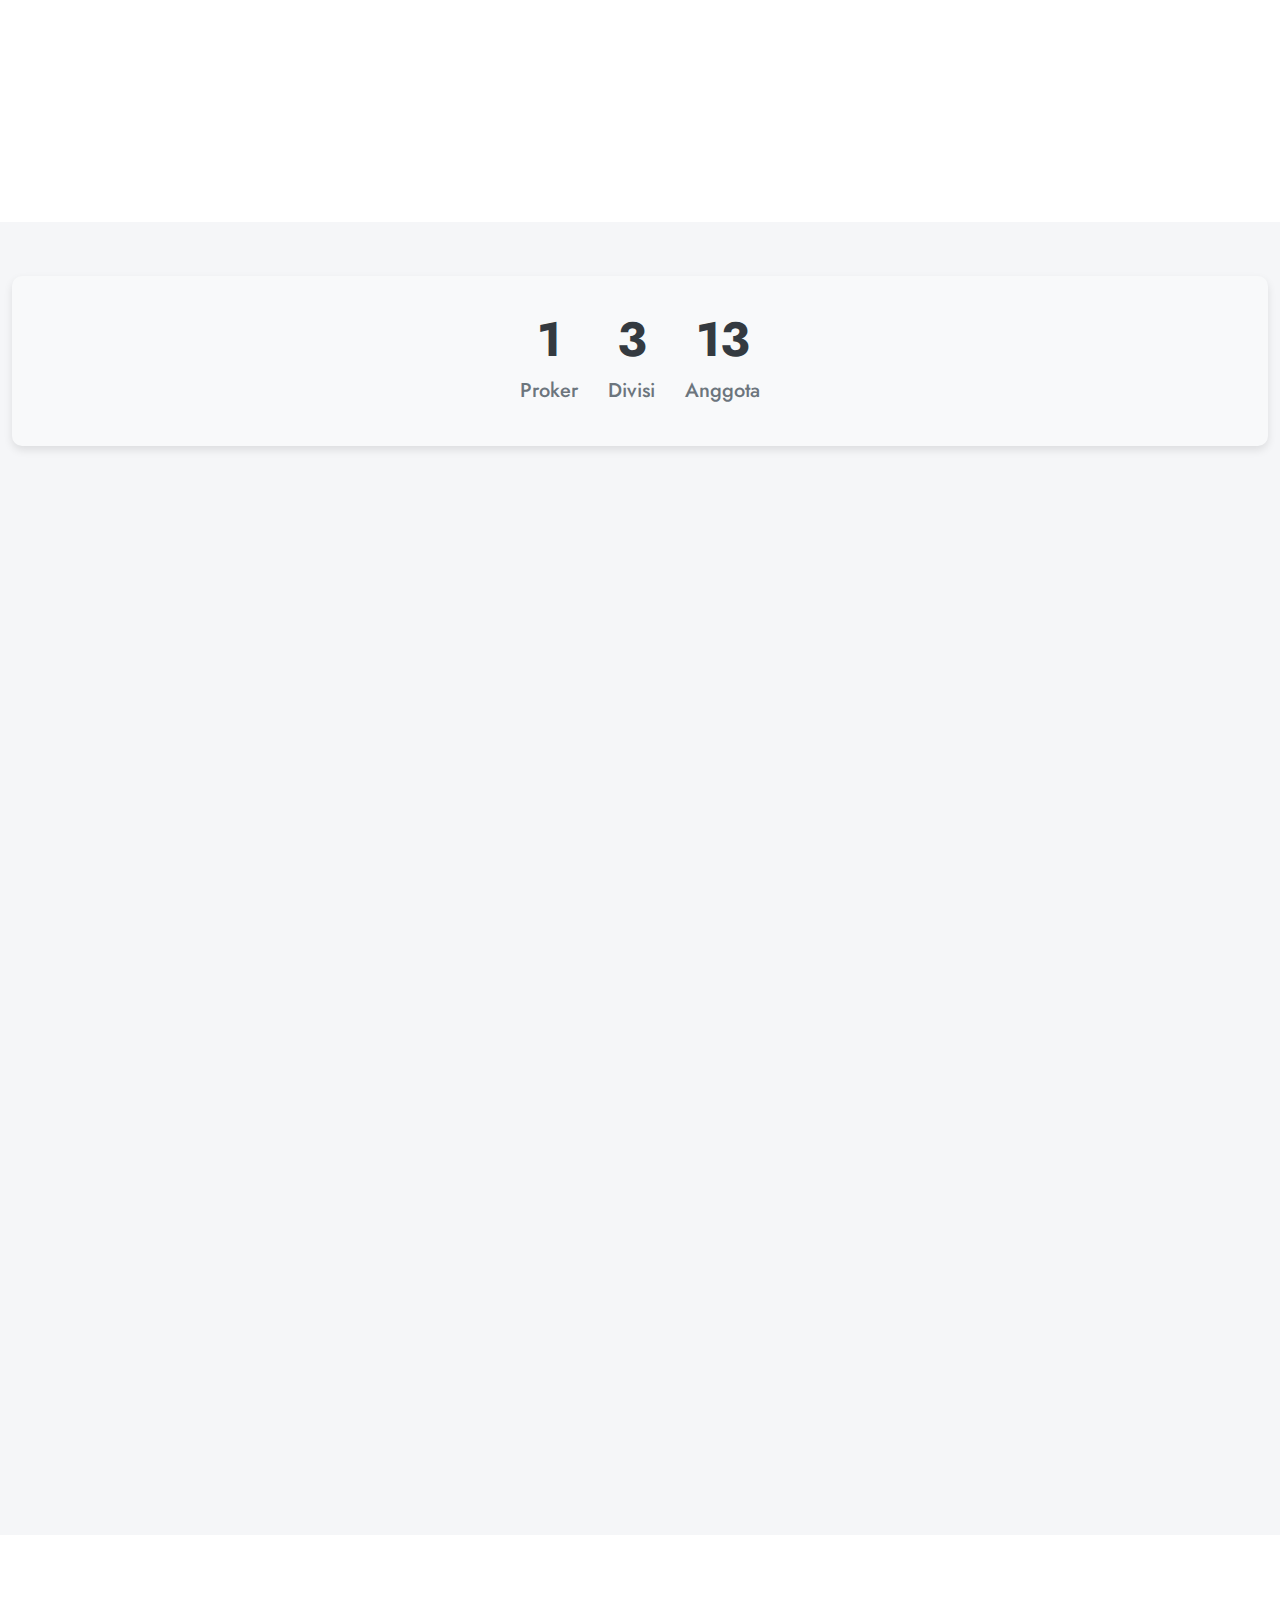
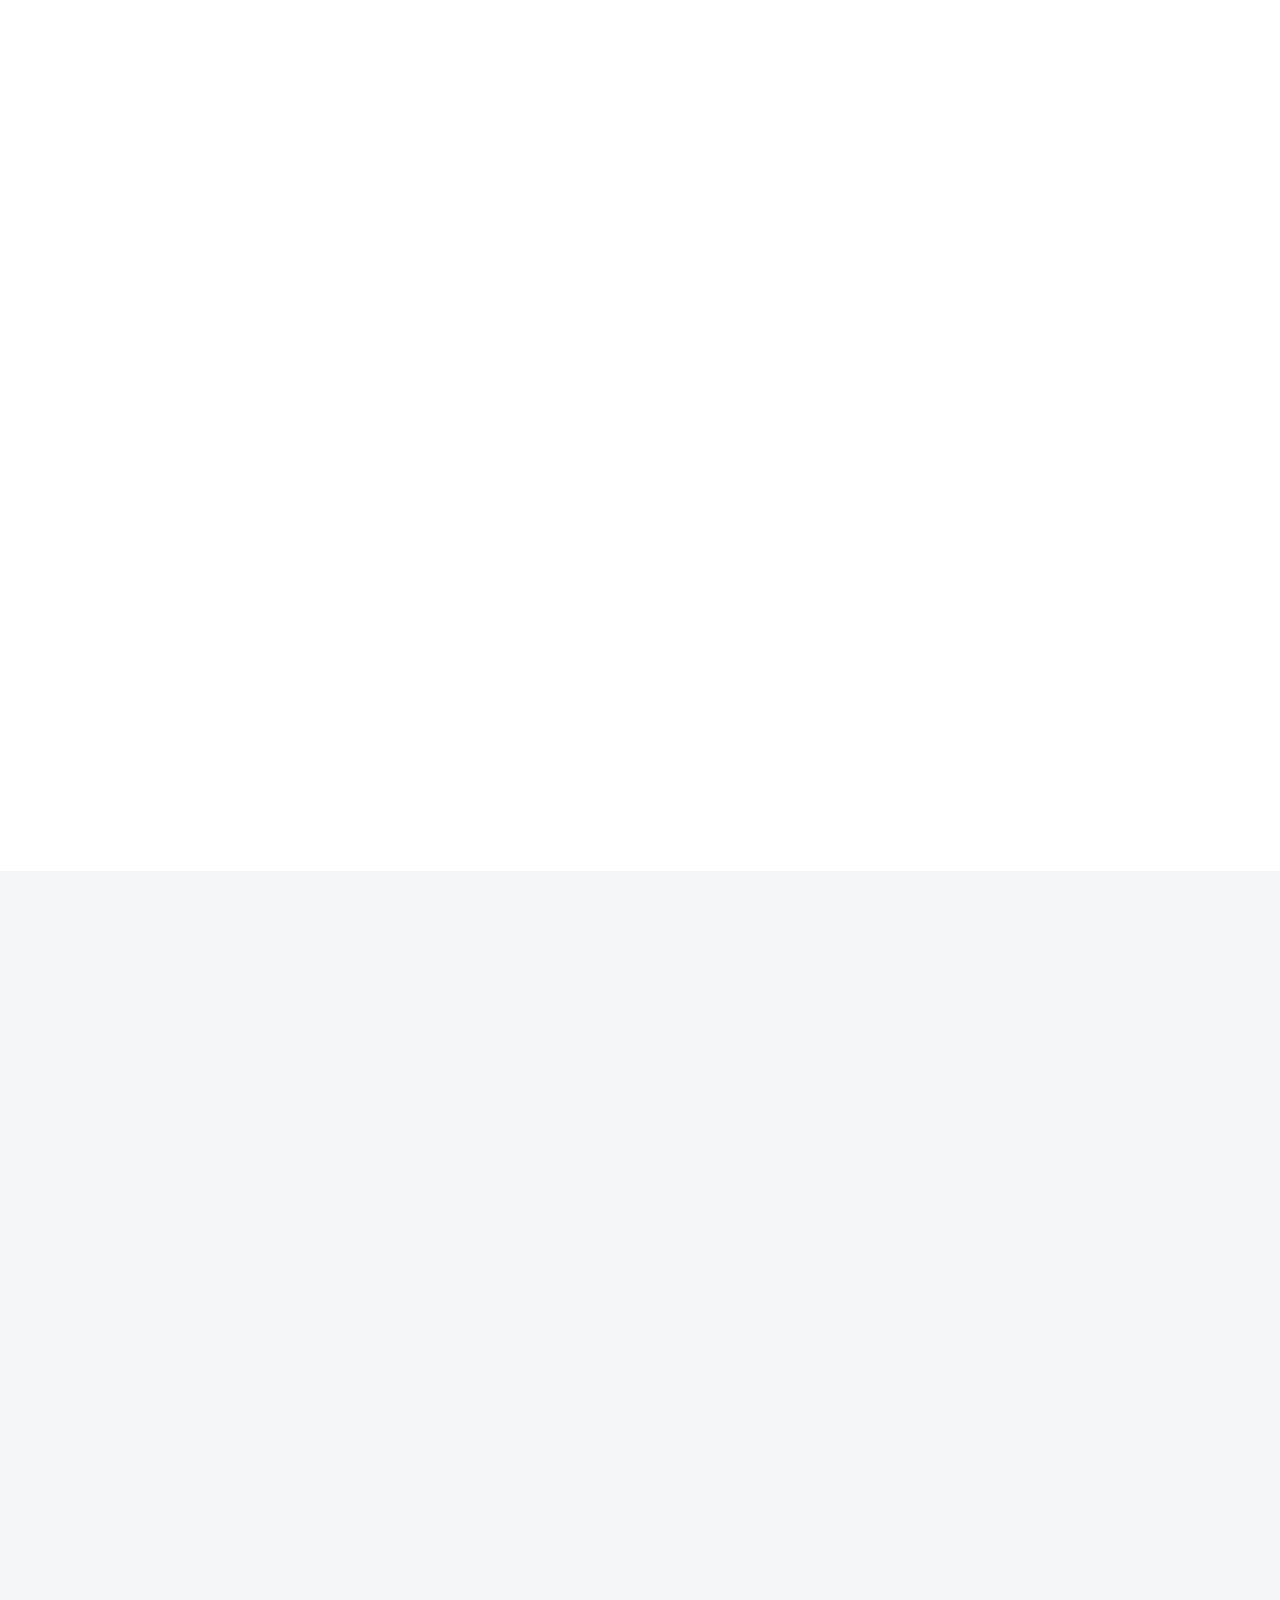
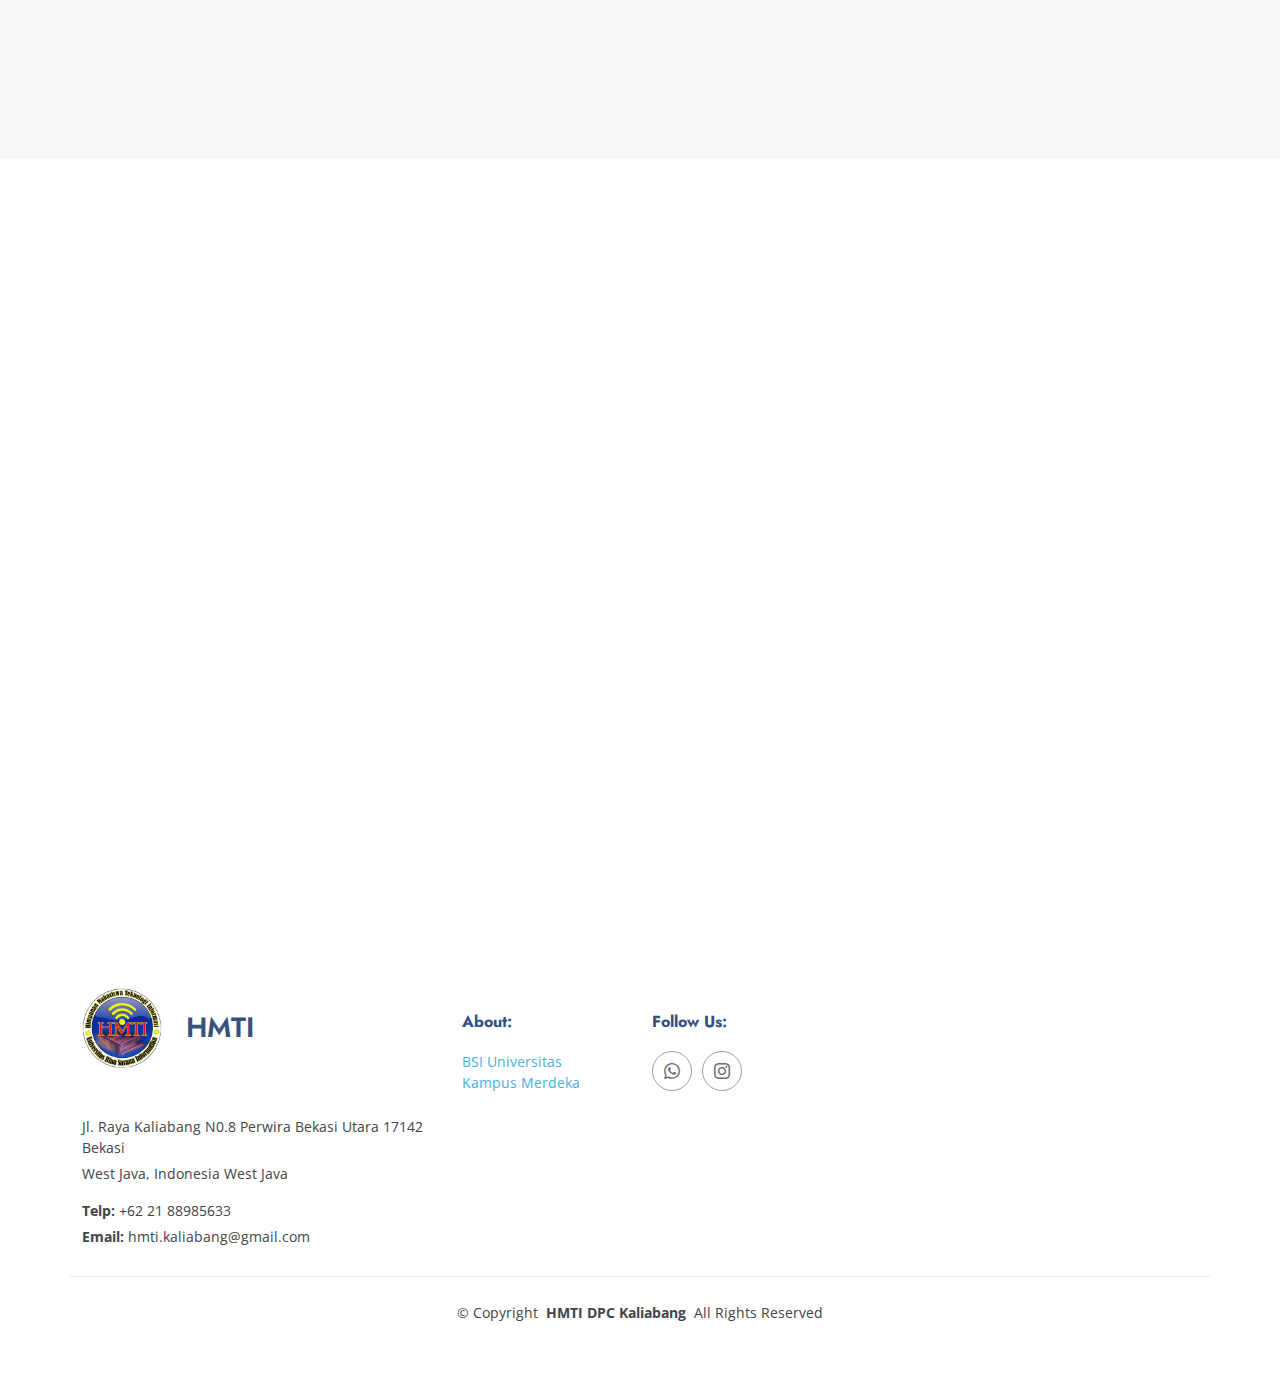
==== commit e225a124: "add page (join hmti)" ====
--- a/index.html
+++ b/index.html
@@ -72,10 +72,10 @@
             <li><a href="#" class="active">Beranda</a></li>
             <li><a href="#about">Tentang</a></li>
             <!-- <li><a href="#services">Services</a></li> -->
-            <li><a href="404.html">Portfolio</a></li>
             <li><a href="#divisi">Divisi</a></li>
             <li><a href="#team">Tim Kami</a></li>
             <li><a href="#contact">Bengkel IT</a></li>
+            <li><a href="join/">Join HMTI</a></li>
             <li><a href="https://news-hmtikaliabang.vercel.app">Berita</a></li>
           </ul>
           <i class="mobile-nav-toggle d-xl-none bi bi-list"></i>
--- a/assets/css/main.css
+++ b/assets/css/main.css
@@ -2122,17 +2122,17 @@
   margin: 10px 0;
   background-color: #eaeaea;
   color: #37517e;
-  width: auto;
+  max-width: 400px;
   border-radius: 10px;
   padding: 20px;
   font-size: 1.4rem;
 }
 
-@media (max-width: 320px) {
+@media (max-width: 370px) {
   blockquote {
     width: 70%;
     height: auto;
-    font-size: 1rem;
+    font-size: 14px;
     padding: 7px 10px;
   }
 }
